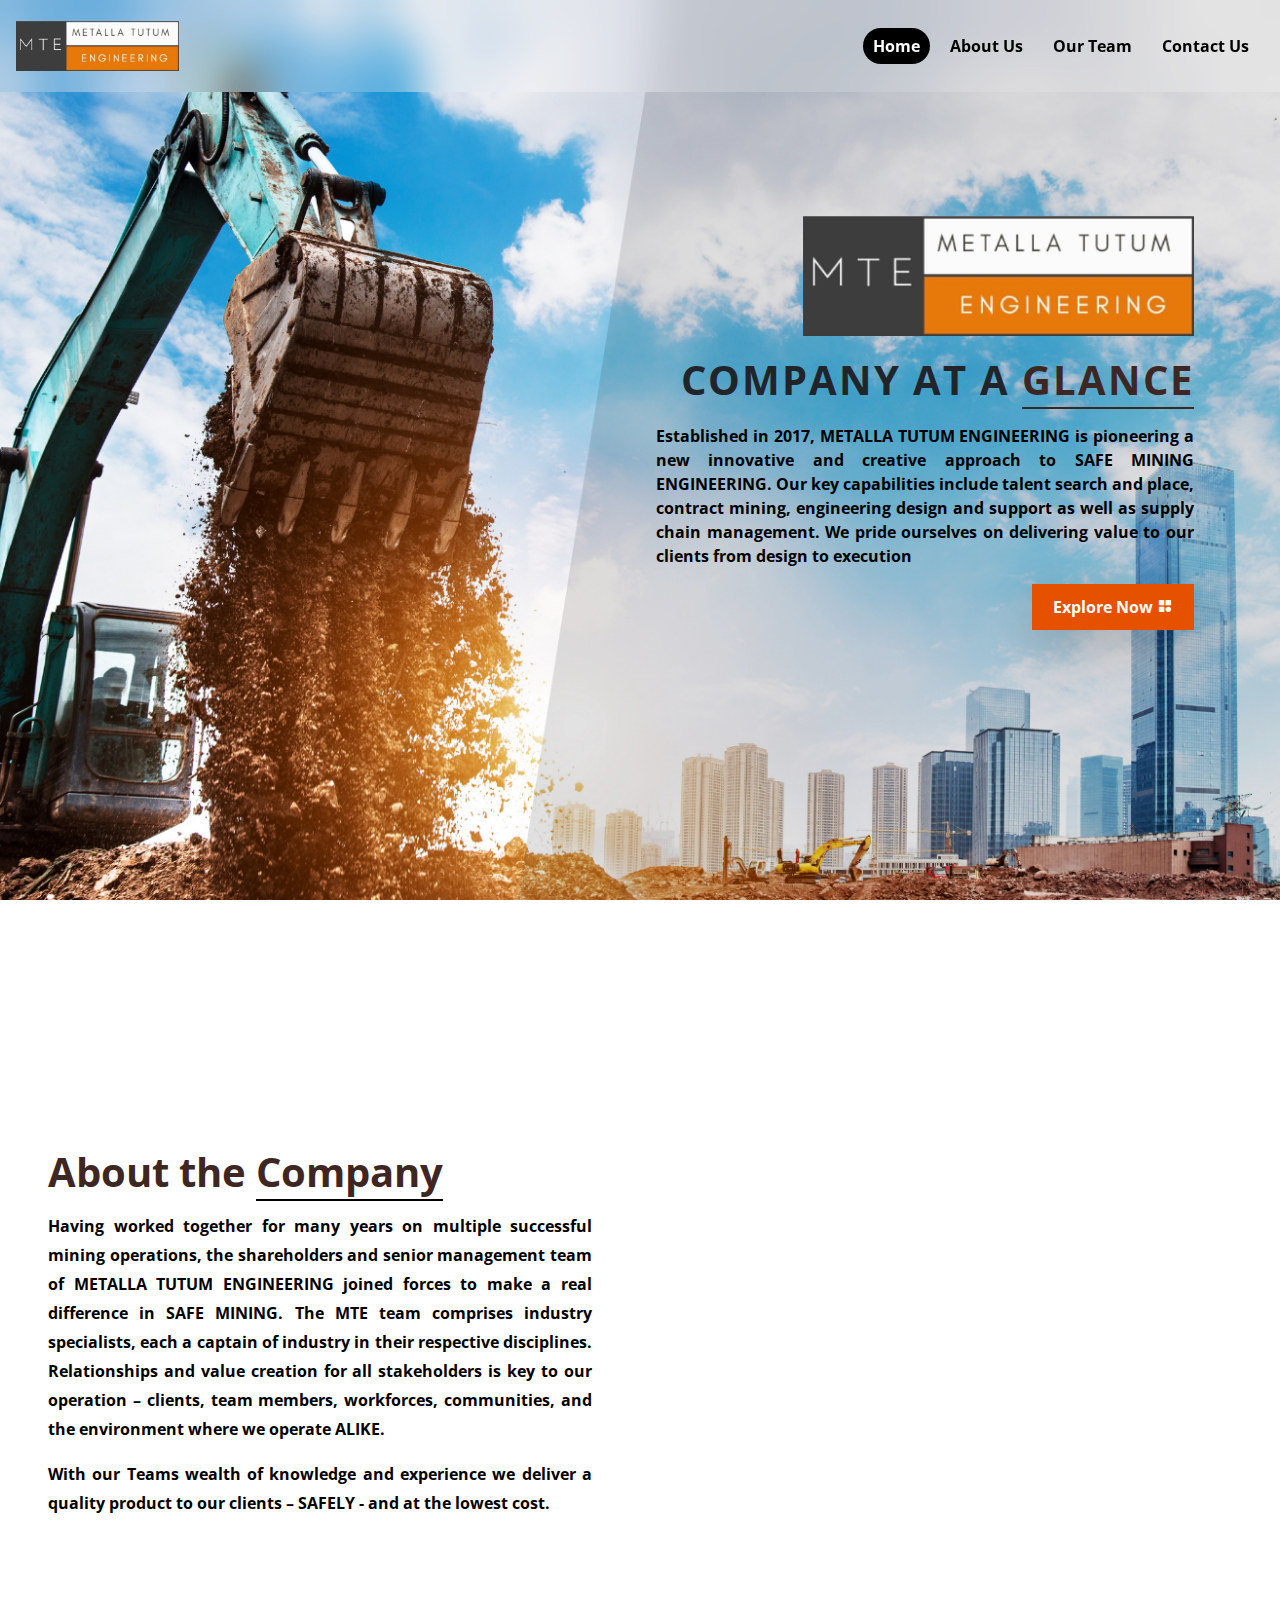
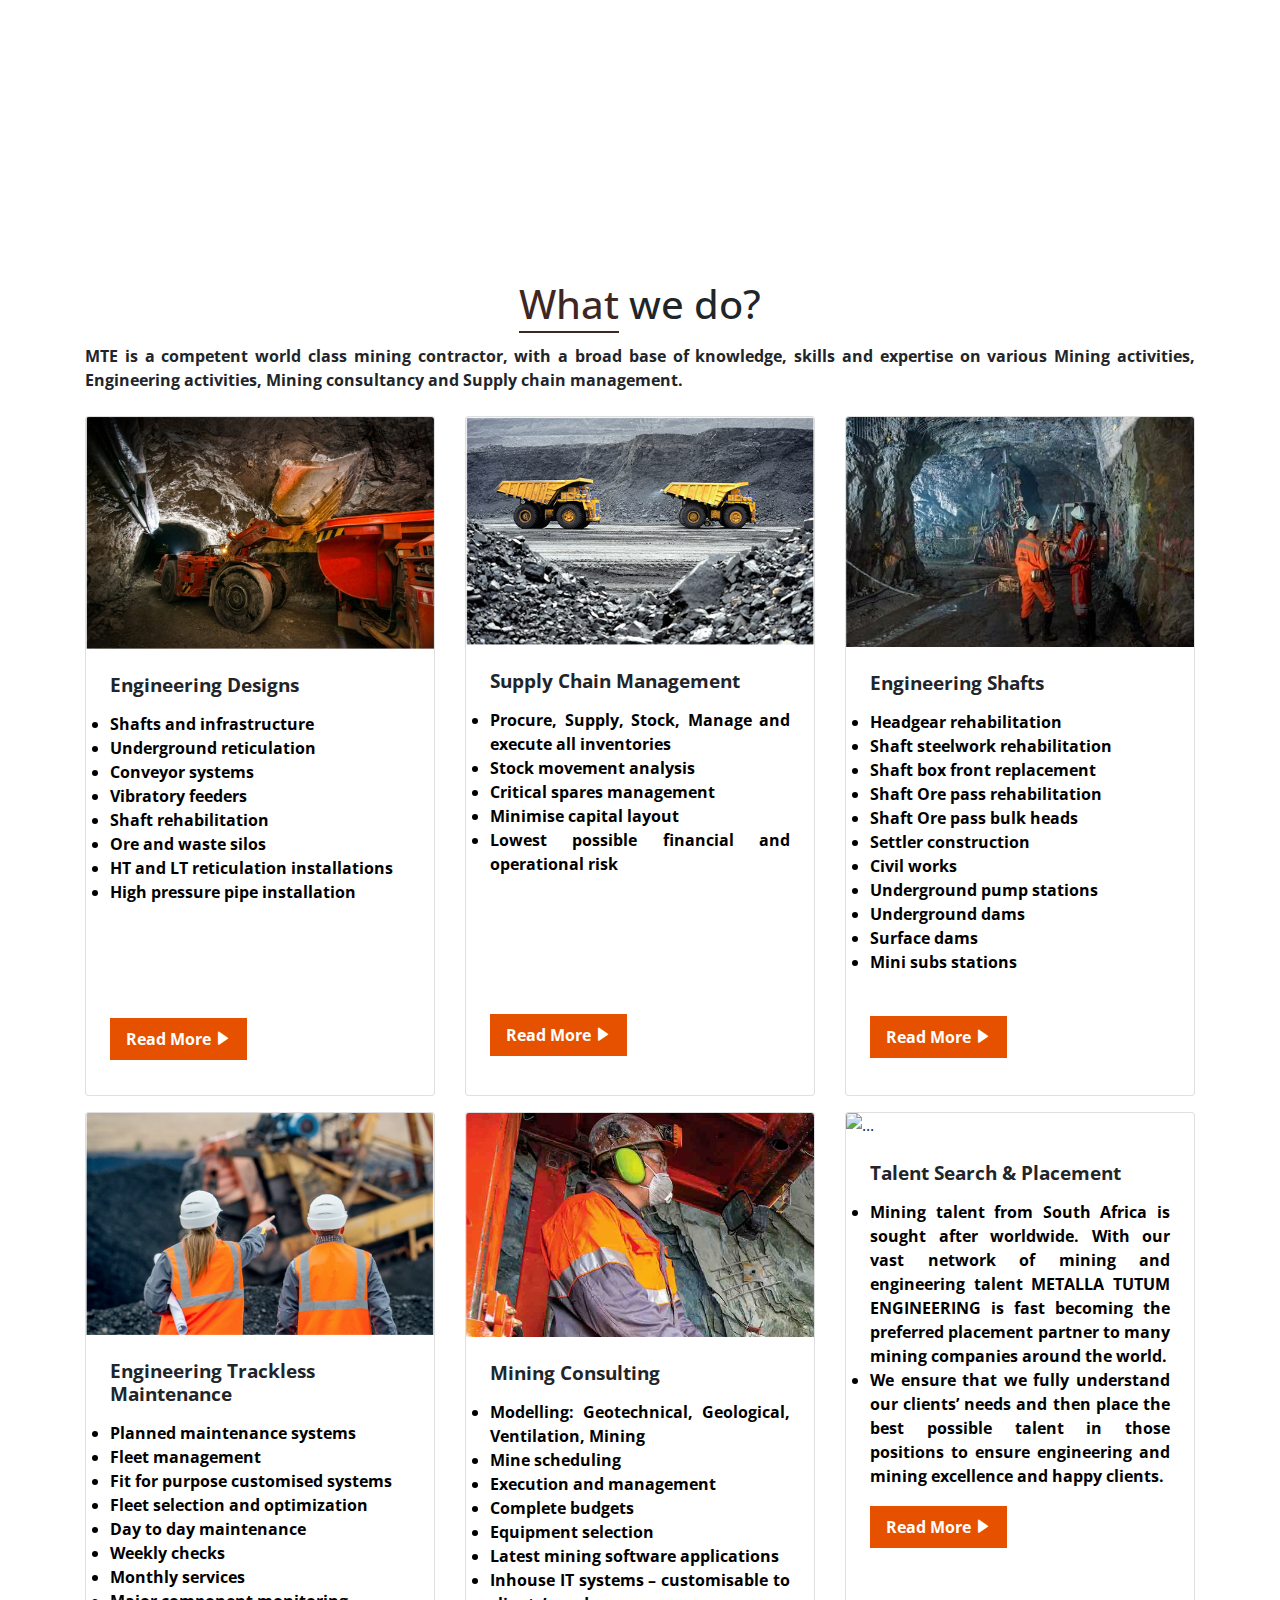
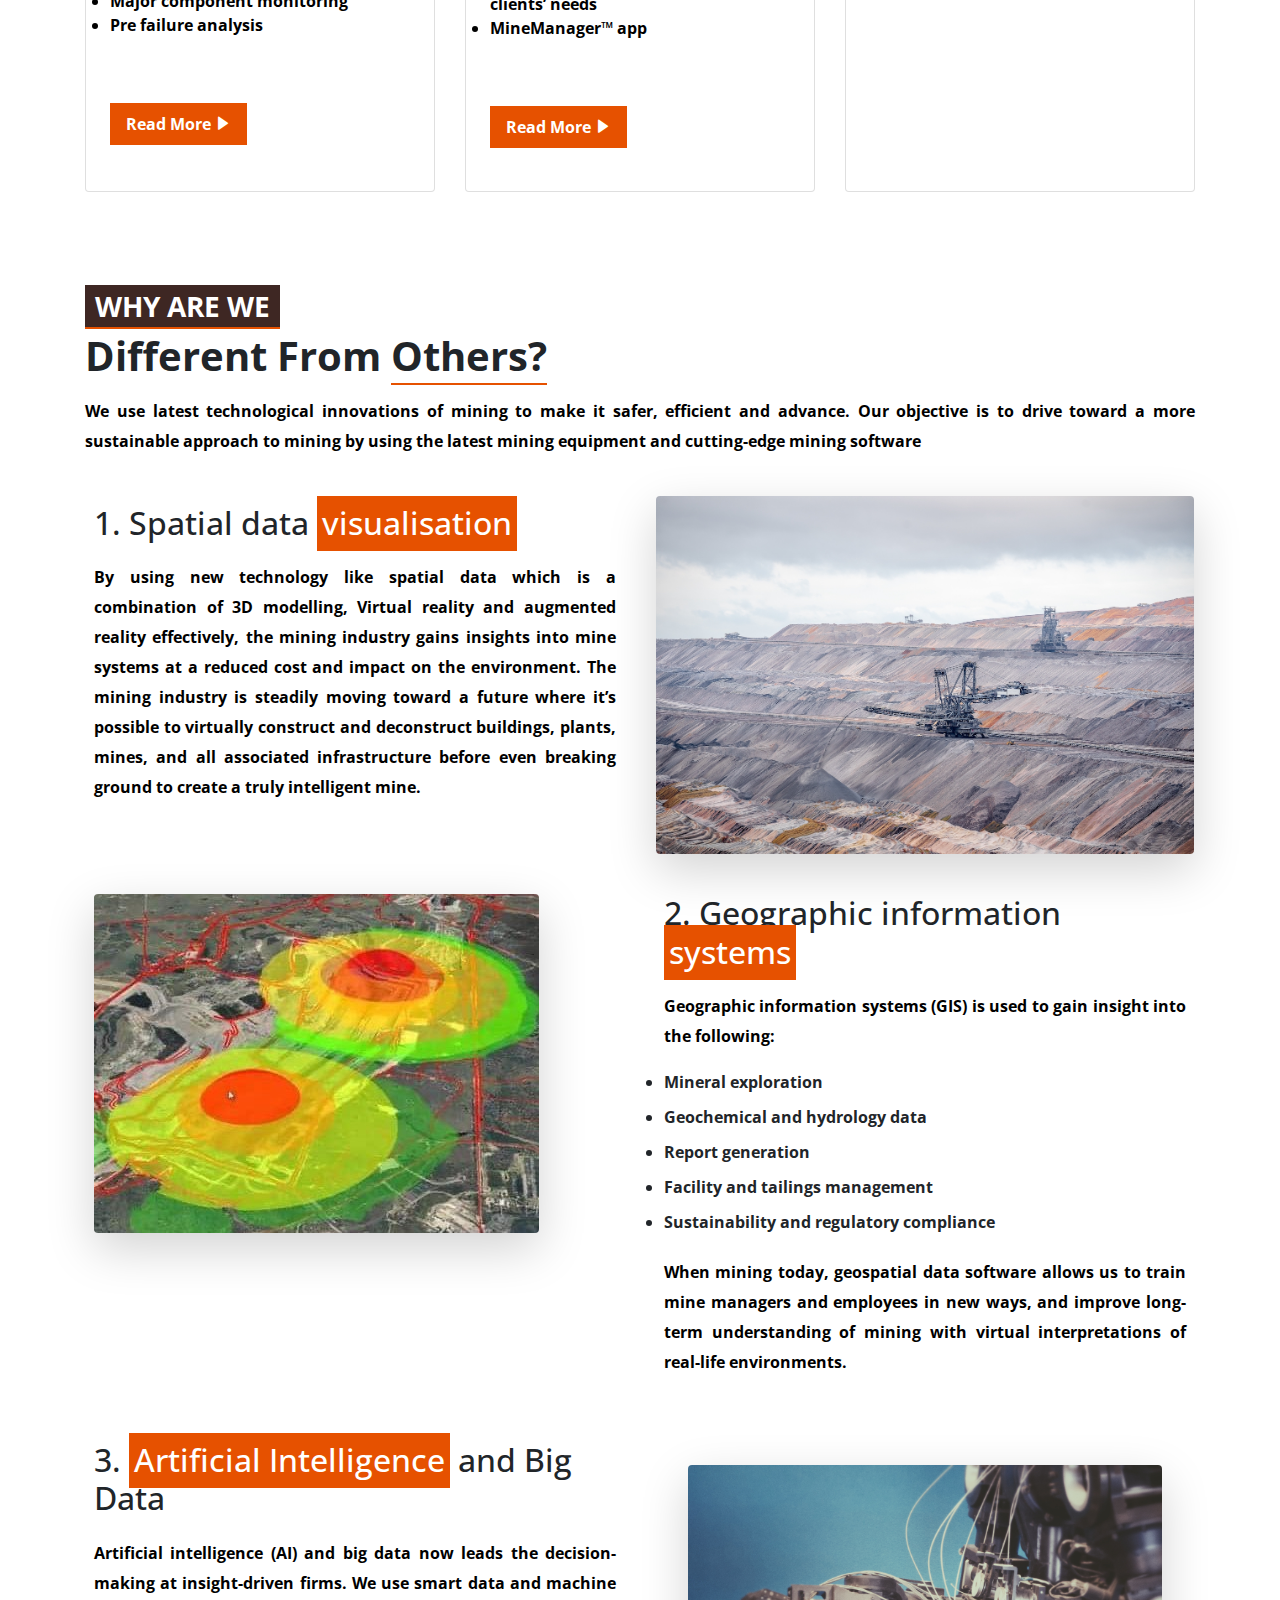
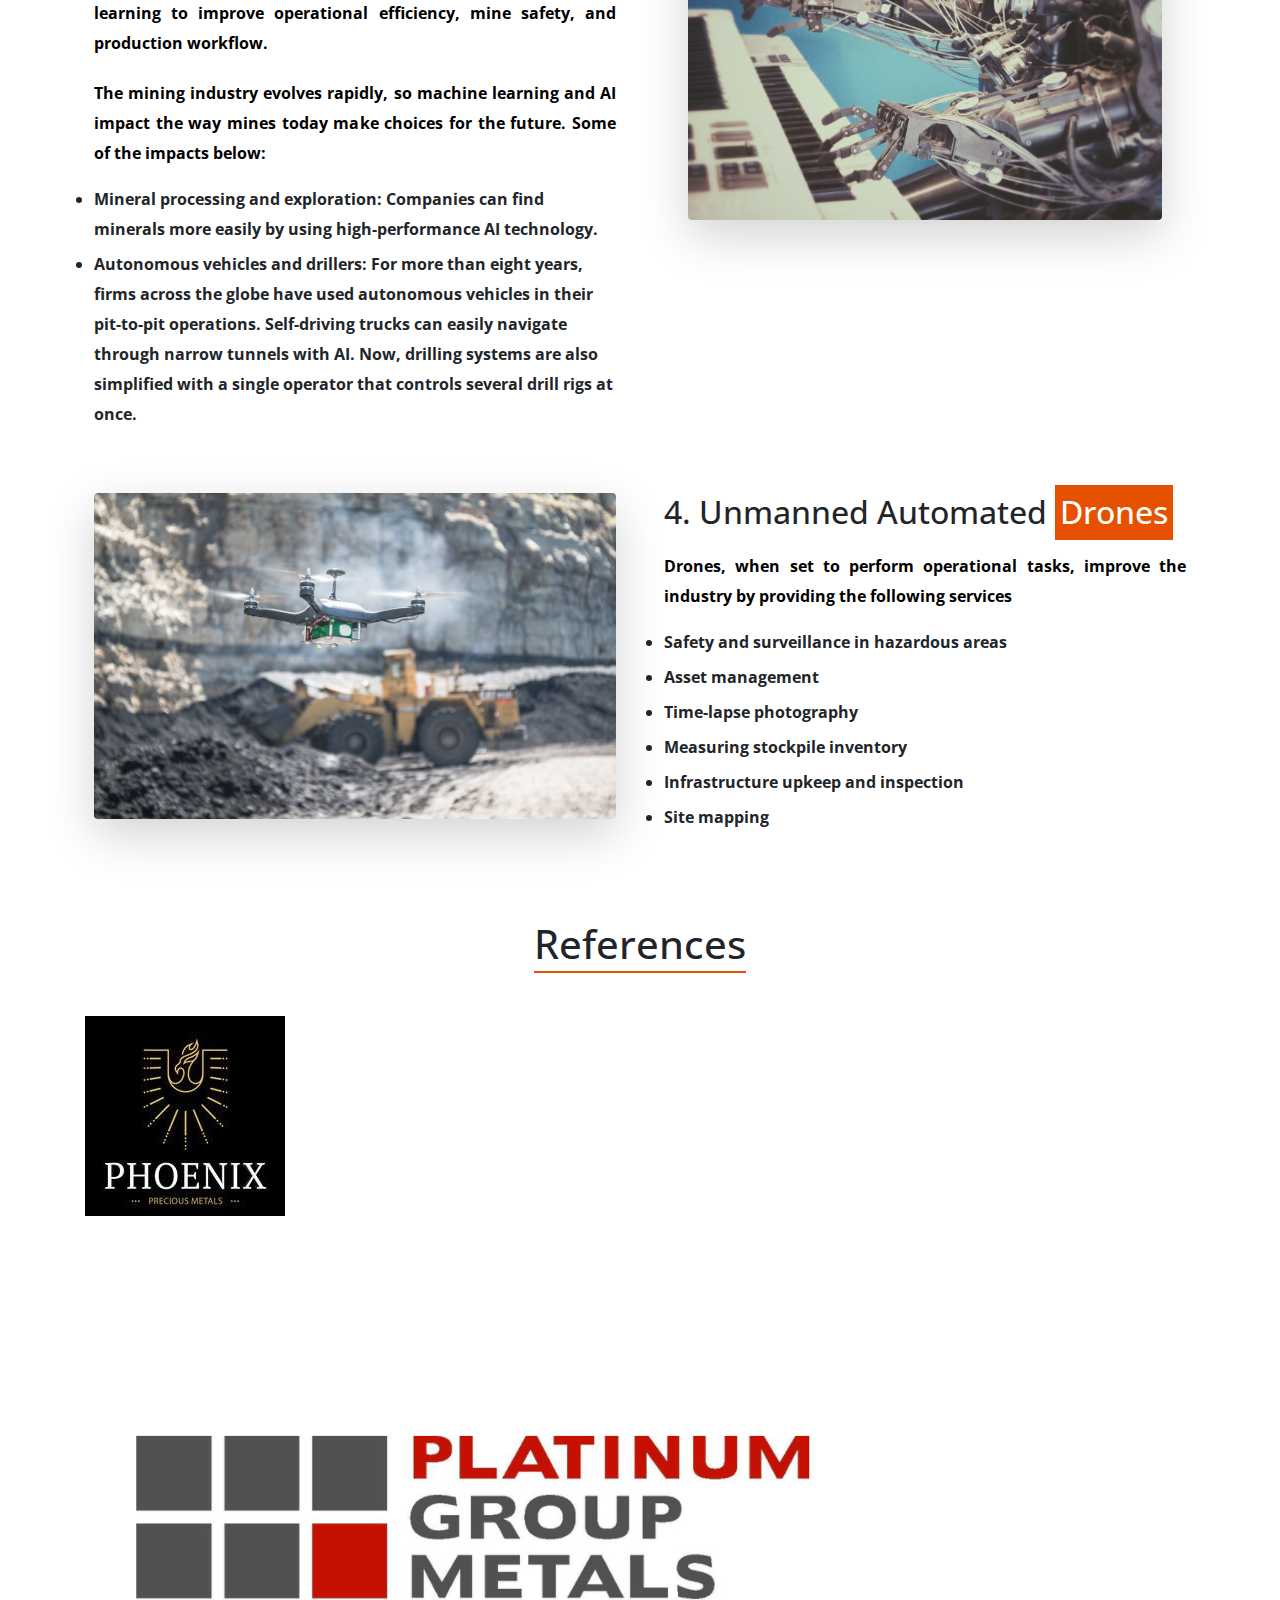
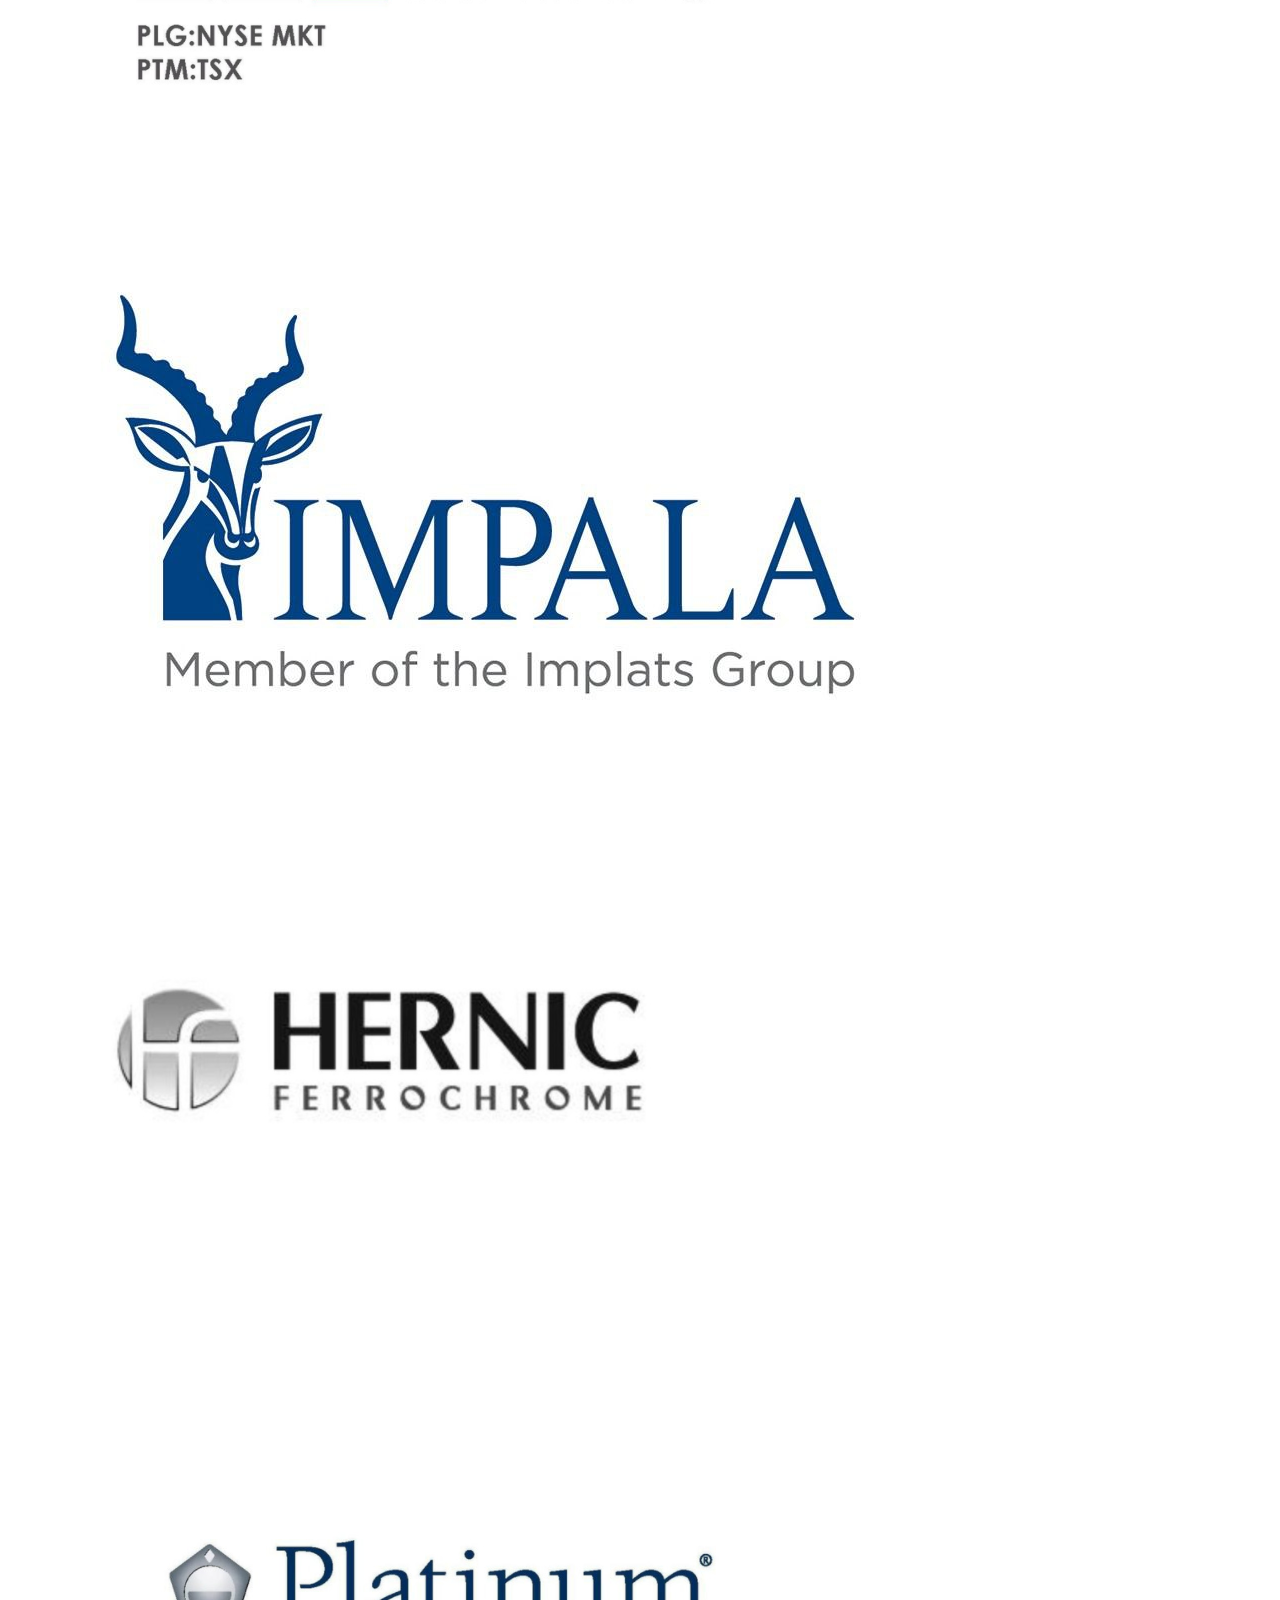
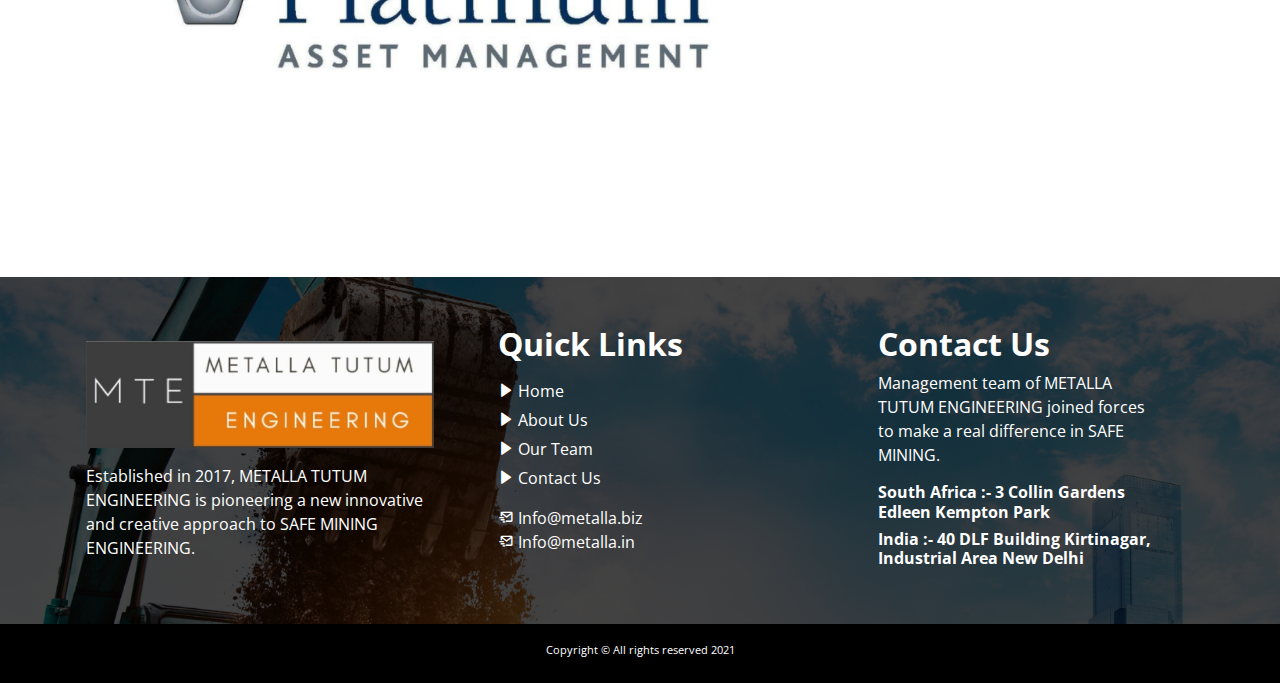
==== index.html @ c5bf33c1 "check" ====
<!DOCTYPE html>
<html lang="en">

<head>
    <meta charset="UTF-8">
    <meta http-equiv="X-UA-Compatible" content="IE=edge">
    <meta name="viewport" content="width=device-width, initial-scale=1.0">
    <title>METALLA TUTUM ENGINEERING</title>
    <link rel="preconnect" href="https://fonts.gstatic.com">
    <link href="https://fonts.googleapis.com/css2?family=Open+Sans:wght@300&display=swap" rel="stylesheet">
    <link href="assets/css/bootstrap.css" rel="stylesheet">
    <link href="assets/css/style.css" rel="stylesheet">
    <link rel="stylesheet" href="https://cdn.jsdelivr.net/npm/boxicons@latest/css/boxicons.min.css">
    <link rel="stylesheet" href="https://cdnjs.cloudflare.com/ajax/libs/slick-carousel/1.8.1/slick.min.css"
        integrity="sha512-yHknP1/AwR+yx26cB1y0cjvQUMvEa2PFzt1c9LlS4pRQ5NOTZFWbhBig+X9G9eYW/8m0/4OXNx8pxJ6z57x0dw=="
        crossorigin="anonymous" />
    <link rel="stylesheet" href="https://cdnjs.cloudflare.com/ajax/libs/slick-carousel/1.8.1/slick-theme.min.css"
        integrity="sha512-17EgCFERpgZKcm0j0fEq1YCJuyAWdz9KUtv1EjVuaOz8pDnh/0nZxmU6BBXwaaxqoi9PQXnRWqlcDB027hgv9A=="
        crossorigin="anonymous" />
</head>

<body>
    <nav class="navbar navbar-expand-lg navbar-light p-3 fixed-top">
        <a class="navbar-brand" href="#"><img src="assets/img/photo_2021-04-22 14.58.05.jpeg" class="img-fluid"></a>
        <button class="navbar-toggler" type="button" data-toggle="collapse" data-target="#navbarNav"
            aria-controls="navbarNav" aria-expanded="false" aria-label="Toggle navigation">
            <span class="navbar-toggler-icon"></span>
        </button>
        <div class="collapse navbar-collapse" id="navbarNav">
            <ul class="navbar-nav ml-auto">
                <li class="nav-item ">
                    <a class="nav-link active" href="index.html">Home</a>
                </li>
                <li class="nav-item">
                    <a class="nav-link" href="about.html">About Us</a>
                </li>
                <li class="nav-item">
                    <a class="nav-link" href="team.html">Our Team</a>
                </li>
                <li class="nav-item">
                    <a class="nav-link" href="contact.html">Contact Us</a>
                </li>
            </ul>
        </div>
    </nav>
    <div class="container-fluid" id="section1">
        <div class="container">
            <div class="row">
                <div class="col-lg-6">

                </div>
                <div class="col-lg-6 text-right p-lg-3">
                    <img src="assets/img/photo_2021-04-22 14.58.05.jpeg" class="img-fluid">
                    <h1>
                        Company at a <span>glance</span>
                    </h1>
                    <p>Established in 2017, METALLA TUTUM ENGINEERING is pioneering a new innovative and creative approach to SAFE MINING ENGINEERING. Our key capabilities include talent search and place, contract mining, engineering design and support as well as supply chain management. We pride ourselves on delivering value to our clients from design to execution</p>
                    <button class="btn shadow-lg">Explore Now <i class='bx bxs-category'></i></button>
                </div>
            </div>
        </div>
    </div>
    <div class="container-fluid" id="section2">

        <div class="row">
            <div class="col-lg-6 p-lg-5">
                <h1>About the <span>Company</span></h1>
                <p class="mt-3">Having worked together for many years on multiple successful mining operations, the
                    shareholders and senior management team of METALLA TUTUM ENGINEERING joined forces to make a
                    real difference in SAFE MINING. The MTE team comprises industry specialists, each a captain of
                    industry in their respective disciplines. Relationships and value creation for all stakeholders
                    is key to our operation – clients, team members, workforces, communities, and the environment
                    where we operate ALIKE.
                </p>
                <p>With our Teams wealth of knowledge and experience we deliver a quality product to our clients –
                    SAFELY - and at the lowest cost.
                </p>
            </div>
            <div class="col-lg-6" id="section2Part">

            </div>
        </div>

    </div>
    <div class="container-fluid" id="section3">
        <div class="container">
            <h1><span>What</span> we do?</h1>
            <p class="mt-3">MTE is a competent world class mining contractor, with a broad base of knowledge, skills and
                expertise on various Mining activities, Engineering activities, Mining consultancy and Supply chain
                management.</p>
            <div class="row mt-4">
                <div class="col-lg-4">
                    <div class="card">
                        <img src="assets/img/Picture 1.png" class="card-img-top" alt="...">
                        <div class="card-body p-lg-4">
                            <h5 class="card-title">Engineering Designs</h5>
                            <p class="card-text">
                                <div class="details">
                            <ul>
                                <li>Shafts and infrastructure</li>
                                <li>Underground reticulation</li>
                                <li>Conveyor systems </li>
                                <li>Vibratory feeders </li>
                                <li>Shaft rehabilitation </li>
                                <li>Ore and waste silos </li>
                                <li>HT and LT reticulation installations</li>
                                <li>High pressure pipe installation</li>
                            </ul>
                            </div>
                            </p>
                            <a href="#" class="btn ">Read More <i class='bx bxs-right-arrow'></i></a>
                        </div>
                    </div>
                </div>
                <div class="col-lg-4">
                    <div class="card">
                        <img src="assets/img/Picture 2.png" class="card-img-top" alt="...">
                        <div class="card-body p-lg-4">
                            <h5 class="card-title">Supply Chain Management</h5>
                            <p class="card-text">
                                <div class="details">
                            <ul>
                                <li>Procure, Supply, Stock, Manage and execute all inventories</li>
                                <li>Stock movement analysis</li>
                                <li>Critical spares management</li>
                                <li>Minimise capital layout</li>
                                <li>Lowest possible financial and operational risk</li>
                            </ul>
                            </div>
                            </p>
                            <a href="#" class="btn ">Read More <i class='bx bxs-right-arrow'></i></a>
                        </div>
                    </div>
                </div>
                <div class="col-lg-4">
                    <div class="card">
                        <img src="assets/img/hgh.png" class="card-img-top" alt="...">
                        <div class="card-body p-lg-4">
                            <h5 class="card-title">Engineering Shafts </h5>
                            <p class="card-text">
                                <div class="details">
                            <ul>
                                <li>Headgear rehabilitation</li>
                                <li> Shaft steelwork rehabilitation</li>
                                <li> Shaft box front replacement</li>
                                <li> Shaft Ore pass rehabilitation</li>
                                <li> Shaft Ore pass bulk heads</li>
                                <li> Settler construction</li>
                                <li> Civil works</li>
                                <li> Underground pump stations</li>
                                <li> Underground dams</li>
                                <li> Surface dams</li>
                                <li> Mini subs stations</li>
                            </ul>
                            </div>
                            </p>
                            <a href="#" class="btn ">Read More <i class='bx bxs-right-arrow'></i></a>
                        </div>
                    </div>
                </div>
            </div>
            <div class="row mt-3 mb-5">
                <div class="col-lg-4">
                    <div class="card">
                        <img src="assets/img/pop.png" class="card-img-top" alt="...">
                        <div class="card-body p-lg-4">
                            <h5 class="card-title">Engineering Trackless Maintenance </h5>
                            <p class="card-text">
                                <div class="details2">
                            <ul>
                                <li>Planned maintenance systems</li>
                                <li>Fleet management</li>
                                <li>Fit for purpose customised systems </li>
                                <li>Fleet selection and optimization</li>
                                <li>Day to day maintenance</li>
                                <li>Weekly checks</li>
                                <li>Monthly services</li>
                                <li>Major component monitoring</li>
                                <li>Pre failure analysis</li>
                            </ul>
                            </div>
                            </p>
                            <a href="#" class="btn ">Read More <i class='bx bxs-right-arrow'></i></a>
                        </div>
                    </div>
                </div>
                <div class="col-lg-4">
                    <div class="card">
                        <img src="assets/img/kjk.png" class="card-img-top" alt="...">
                        <div class="card-body p-lg-4">
                            <h5 class="card-title">Mining Consulting
                            </h5>
                            <p class="card-text">
                                <div class="details">
                            <ul>
                                <li>Modelling: Geotechnical, Geological, Ventilation, Mining</li>
                                <li>Mine scheduling</li>
                                <li>Execution and management</li>
                                <li>Complete budgets</li>
                                <li>Equipment selection</li>
                                <li>Latest mining software applications</li>
                                <li>Inhouse IT systems – customisable to clients’ needs</li>
                                <li>MineManager™ app </li>
                            </ul>
                            </div>
                            </p>
                            <a href="#" class="btn ">Read More <i class='bx bxs-right-arrow'></i></a>
                        </div>
                    </div>
                </div>
                <div class="col-lg-4">
                    <div class="card">
                        <img src="assets/img/close-up-construction-site-excavator.jpg" class="card-img-top" alt="...">
                        <div class="card-body p-lg-4">
                            <h5 class="card-title">Talent Search & Placement
                            </h5>
                            <p class="card-text">
                                <div class="details">
                            <ul>
                                <li> Mining talent from South Africa is sought after worldwide. With our vast network of
                                    mining and engineering talent METALLA TUTUM ENGINEERING is fast becoming the
                                    preferred placement partner to many mining companies around the world.</li>
                                <li> We ensure that we fully understand our clients’ needs and then place the best
                                    possible talent in those positions to ensure engineering and mining excellence and
                                    happy clients.</li>
                            </ul>
                            </div>
                            </p>
                            <a href="#" class="btn ">Read More <i class='bx bxs-right-arrow'></i></a>
                        </div>
                    </div>
                </div>
            </div>
        </div>
    </div>
    
    <div class="container-fluid" id="section4">

        <div class="container">
            <h3><span>WHY ARE WE</span></h3>
            <h1>Different From <span>Others?</span></h1>
            <p class="mt-3"> We use latest technological innovations of mining to make it safer, efficient and advance.
                Our objective is to drive toward a more sustainable approach to mining by using the latest mining
                equipment and cutting-edge mining software</p>
            <div class="row mt-4">
                <div class="col-lg-6 p-lg-4">
                    <h2>1. Spatial data <span>visualisation</span></h2>
                    <p> By using new technology like spatial data which is a combination of 3D modelling, Virtual
                        reality and augmented reality effectively, the mining industry gains insights into mine systems
                        at a reduced cost and impact on the environment. The mining industry is steadily moving toward a
                        future where it’s possible to virtually construct and deconstruct buildings, plants, mines, and
                        all associated infrastructure before even breaking ground to create a truly intelligent mine.
                    </p>
                </div>
                <div class="col-lg-6 p-lg-3 text-center">
                   
                    <img src="assets/img/wide-angle-shot-excavation-machines-lookout-jackerath-garzweiler-skywalk-germany.jpg" class="img-fluid rounded shadow-lg">
                 
                </div>
            </div>
            <div class="row">
                <div class="col-lg-6 p-lg-4 ">
                    <img src="assets/img/photo_2021-04-25 17.36.51.jpeg" class="img-fluid rounded shadow-lg">
                    </div> 
                    <div class="col-lg-6 p-lg-4  ">
                           <h2>2. Geographic information <span>systems</span></h2>
                    <p> Geographic information systems (GIS) is used to gain insight into the following:</p>
                    <ul>
                        <li>Mineral exploration</li>
                        <li>Geochemical and hydrology data</li>
                        <li>Report generation</li>
                        <li>Facility and tailings management</li>
                        <li>Sustainability and regulatory compliance</li>
                    </ul>
                    <p> When mining today, geospatial data software allows us to train mine managers and employees in
                        new ways, and improve long-term understanding of mining with virtual interpretations of
                        real-life environments.</p>
                        </div>
                </div>
            <div class="row">
                <div class="col-lg-6 p-lg-4">
                    <h2>3. <span>Artificial Intelligence</span> and Big Data</h2>
                    <p> Artificial intelligence (AI) and big data now leads the decision-making at insight-driven firms.
                        We use smart data and machine learning to improve operational efficiency, mine safety, and
                        production workflow. </p>
                    <p> The mining industry evolves rapidly, so machine learning and AI impact the way mines today make
                        choices for the future. Some of the impacts below:</p>
                    <ul>
                        <li>Mineral processing and exploration: Companies can find minerals more easily by using
                            high-performance AI technology.</li>
                        <li>Autonomous vehicles and drillers: For more than eight years, firms across the globe have
                            used autonomous vehicles in their pit-to-pit operations. Self-driving trucks can easily
                            navigate through narrow tunnels with AI. Now, drilling systems are also simplified with a
                            single operator that controls several drill rigs at once.</li>
                    </ul>
                </div>
                <div class="col-lg-6 p-lg-5">
                    <img src="assets/img/possessed-photography-U3sOwViXhkY-unsplash.jpg"class="img-fluid rounded  shadow-lg">
                    
                </div>
            </div>
            <div class="row">
                <div class="col-lg-6 p-lg-4">
                    <img src="assets/img/photo_2021-04-25 17.20.17.jpeg"class="img-fluid rounded  shadow-lg">
                    </div>
                    <div class="col-lg-6 p-lg-4">
                        <h2>4. Unmanned Automated <span>Drones</span></h2>
                        <p> Drones, when set to perform operational tasks, improve the industry by providing the following
                            services</p>
                        <ul>
                            <li>Safety and surveillance in hazardous areas</li>
                            <li>Asset management</li>
                            <li>Time-lapse photography</li>
                            <li>Measuring stockpile inventory</li>
                            <li>Infrastructure upkeep and inspection</li>
                            <li>Site mapping</li>
                        </ul>
                        </div>
                </div>
        </div>
    </div>
    </div>
    <div class="container-fluid mb-5 mt-5" id="section5">
        <div class="container">
            <h1><span>References</span></h1>
            <div class="row responsive mt-5">
                <div class="col-lg-12">
                    <img src="assets/img/photo_2021-04-23 00.07.16.jpeg" class="img-fluid">
                </div>
                <div class="col-lg-12">
                    <img src="assets/img/plat.png" class="img-fluid">
                </div>
                <div class="col-lg-12">
                    <img src="assets/img/photo_2021-04-23 00.07.32.jpeg" class="img-fluid">
                </div>
                <div class="col-lg-12">
                    <img src="assets/img/hernic.png" class="img-fluid">
                </div>
                <div class="col-lg-12">
                    <img src="assets/img/Screenshot 2021-04-23 at 2.47.21 PM.png" class="img-fluid">
                </div>


            </div>
        </div>
    </div>
    <!-- //Footer -->
    <div class="container-fluid" id="section6">
        <div class="container">
            <div class="row">
                <div class="col-lg-4 p-lg-3">
                    <img src="assets/img/photo_2021-04-22 14.58.05.jpeg" class="img-fluid mt-5">
                    <p class="mt-3">Established in 2017, METALLA TUTUM ENGINEERING is pioneering a new innovative and
                        creative approach to SAFE MINING ENGINEERING.</p>
                </div>
                <div class="col-lg-4  p-lg-5">
                    <h4>Quick Links</h4>
                    <ul class="mt-3">
                        <li><a href="index.html"><i class='bx bxs-right-arrow'></i> Home</a></li>
                        <li><a href="about.html"><i class='bx bxs-right-arrow'></i> About Us</a></li>
                        <li><a href="team.html"><i class='bx bxs-right-arrow'></i> Our Team</a></li>
                        <li><a href="contact.html"><i class='bx bxs-right-arrow'></i> Contact Us</a></li>
                    </ul>
                    <a href="mailto:info@metalla.biz"><i class='bx bx-mail-send'></i> Info@metalla.biz</a><br />
                    <a href="mailto:Info@metalla.in"><i class='bx bx-mail-send'></i> Info@metalla.in</a>
                </div>
                <div class="col-lg-4  p-lg-5">
                    <h4>Contact Us</h4>
                    <p>Management team of METALLA TUTUM ENGINEERING joined forces to make a real difference in SAFE
                        MINING. </p>
                    <h6>South Africa :- 3 Collin Gardens Edleen Kempton Park</h6>
                    <h6>India :- 40 DLF Building
                        Kirtinagar, Industrial Area
                        New Delhi
                    </h6>
                </div>
            </div>
        </div>
    </div>
    <div class="container-fluid mb-0" id="section7">
        <div class="container p-2 text-center text-white">
            <p>Copyright &copy; All rights reserved 2021</p>
        </div>
    </div>
    <script src="https://code.jquery.com/jquery-3.5.1.slim.min.js" integrity="sha384-DfXdz2htPH0lsSSs5nCTpuj/zy4C+OGpamoFVy38MVBnE+IbbVYUew+OrCXaRkfj" crossorigin="anonymous"></script>
    <script src="https://cdn.jsdelivr.net/npm/popper.js@1.16.1/dist/umd/popper.min.js" integrity="sha384-9/reFTGAW83EW2RDu2S0VKaIzap3H66lZH81PoYlFhbGU+6BZp6G7niu735Sk7lN" crossorigin="anonymous"></script>
    <script src="https://cdn.jsdelivr.net/npm/bootstrap@4.6.0/dist/js/bootstrap.min.js" integrity="sha384-+YQ4JLhjyBLPDQt//I+STsc9iw4uQqACwlvpslubQzn4u2UU2UFM80nGisd026JF" crossorigin="anonymous"></script>
    <script src="assets/js/jquery.js"></script>
    <script src="https://cdnjs.cloudflare.com/ajax/libs/slick-carousel/1.8.1/slick.min.js"
        integrity="sha512-XtmMtDEcNz2j7ekrtHvOVR4iwwaD6o/FUJe6+Zq+HgcCsk3kj4uSQQR8weQ2QVj1o0Pk6PwYLohm206ZzNfubg=="
        crossorigin="anonymous"></script>
    <script>
        $('.responsive').slick({
            dots: true,
            infinite: true,
            speed: 300,
            slidesToShow: 4,
            slidesToScroll: 4,
            responsive: [
                {
                    breakpoint: 1024,
                    settings: {
                        slidesToShow: 3,
                        slidesToScroll: 3,
                        infinite: true,
                        dots: true,
                        arrows: false
                    }
                },
                {
                    breakpoint: 600,
                    settings: {
                        slidesToShow: 2,
                        slidesToScroll: 2,
                        arrows: false
                    }
                },
                {
                    breakpoint: 480,
                    settings: {
                        slidesToShow: 1,
                        slidesToScroll: 1,
                        arrows: false
                    }
                }
                // You can unslick at a given breakpoint now by adding:
                // settings: "unslick"
                // instead of a settings object
            ]
        });
    </script>
</body>

</html>
---- assets/css/style.css ----
*
{
    margin:0;
    padding: 0;
    box-sizing: border-box;
    font-family: 'Open Sans', sans-serif;
}
html
{
    scroll-behavior: smooth;
}
.navbar
{
    z-index: 999;
    backdrop-filter: blur(20px);
    background-color: rgba(255, 255, 255, 0.2);
}
#navbarNav ul li a
{
    color: #000;
    font-weight: bolder;
    margin:5px;
    padding:6px 10px;
    transition: 0.44s;
}
#navbarNav .active
{
    background:#000;
    color: #fff;
    border-radius: 20px;
}
.navbar .navbar-brand img
{
    height: 50px;
}
#navbarNav ul li a:hover
{
    background:#000;
    color: #fff;
    border-radius: 20px;
}
#section1
{
    height:100vh;
    width:100%;
    background:url('../img/new.png');
    background-size: cover;
    background-position: center;
    background-attachment: fixed;
   
}

#section1 .container
{
    padding-top: 200px;
    
}
#section1 img
{
    height:120px;
}
#section1 h1
{
    font-weight: bold;
    margin-top:20px;
    text-transform: uppercase;
    letter-spacing: 2px;
}
#section1 span
{
    color:#3e2723;
    border-bottom: 2px solid #3e2723;
}
#section1 p
{
    color: #000;
    font-weight: bold;
    margin-top: 20px;
    text-align: justify;
}
#section1 .btn
{
    background:#e65100;
    color: #fff;
    border-radius: 0;
    padding:10px 20px;
    font-weight: bold;
 
}
#section2
{
    height:100vh;
    width:100%;
    background-image: url('../img/section2.png');
    background-size: cover;
    background-attachment: fixed;
}
#section2 
{
    padding-top:200px;
}
#section2 h1
{
    font-weight: bolder;
    color: #3e2723;
}
#section2 p
{
    line-height:29px;
    color: #000;
    font-weight: bolder;
    text-align: justify;
}
#section2 span
{
    border-bottom: 2px solid #000;
}
#section3 .container
{
    padding-top: 80px;
}

#section3 h1
{
    text-align:center;
}
#section3 p
{
    text-align:justify;
    font-weight: bold;
}
#section3 span
{
    color: #3e2723;
    border-bottom: 2px solid #3e2723;
}
#section3 h2
{
    font-size: 1.2rem;
    text-align: center;
    font-weight: bold;
}
#section3 h5
{
    font-weight: bold;
    font-size:1.2rem;
}
#section3 .btn
{
    background:#e65100;
    color: #fff;
    border-radius: 0;
    padding:8px 15px;
    font-weight: bold;
}
#section3 .card
{
    height:680px;
}
#section3 .card .details
{
    border: 0px solid #000;
    height:290px;
}
#section3 .card .details2
{
    border: 0px solid #000;
    height:266px;
}
#section3 .card ul li
{
    color: #000;
    font-weight:bold;
    text-align: justify;
}

#section4 .container
{
    padding-top: 50px;
}
#section4  span
{
    border-bottom: 2px solid #e65100;
}
#section4 .row span
{
    background:#e65100;
    padding:5px;
    color: #fff;
}
#section4 h1
{
    font-weight: bold;
}
#section4 h3 span
{
    padding:2px 10px;
    background:#3e2723;
    color: #fff;
    font-weight: bold;
}
#section4 i
{
    color: #e65100;
    font-size:3rem;
}
#section4 p
{
    color: #000;
    font-weight: bold;
    margin-top: 20px;
    line-height:30px;
    text-align: justify;
}
#section4 .back
{
    background:#3e2723;
    color: #fff;
}
#section4 ul li
{
    font-weight: bolder;
    margin:5px auto;
    line-height: 30px;
}
#section5 h1
{
    text-align: center;
}
#section5 span
{
    border-bottom: 2px solid #e65100;
}
#section6
{
    background:url('../img/footer.png');
    background-size: cover;
    background-position: center;
}
#section6 p
{
    color: #fff;
}
#section6 a
{
    color: #fff !important;
    text-decoration: none;
}
#section6 h4
{
    color: #fff;
    font-weight: bold;
    font-size: 2rem;
}
#section6 h6
{
    color: #fff;
    font-weight: bold;
}
#section6 ul li
{
    color: #fff;
    margin:5px auto;
    list-style-type: none;
}
#section7
{
    background-color: #000;
}
#section7 p
{
    font-size:0.7rem;
    margin-top: 10px;
}
@media screen and (max-width: 768px) {
    #section1
    {
        text-align: center;
    }
    #section2
    {
        text-align: center;
    }
    #section3 .card 
    {
        height:740px;
        margin:5px auto;
    }
    #section3 .card .details
    {
        height:270px;
        border: 0px solid #000;
    }
    #section4 .row .col-lg-6 
    {
        margin:10px auto;
    }
    #section4 img
    {
        display: none;
    }
    #section4 h2
    {
        font-size:1.3rem;
        font-weight: bold;
    }
  }
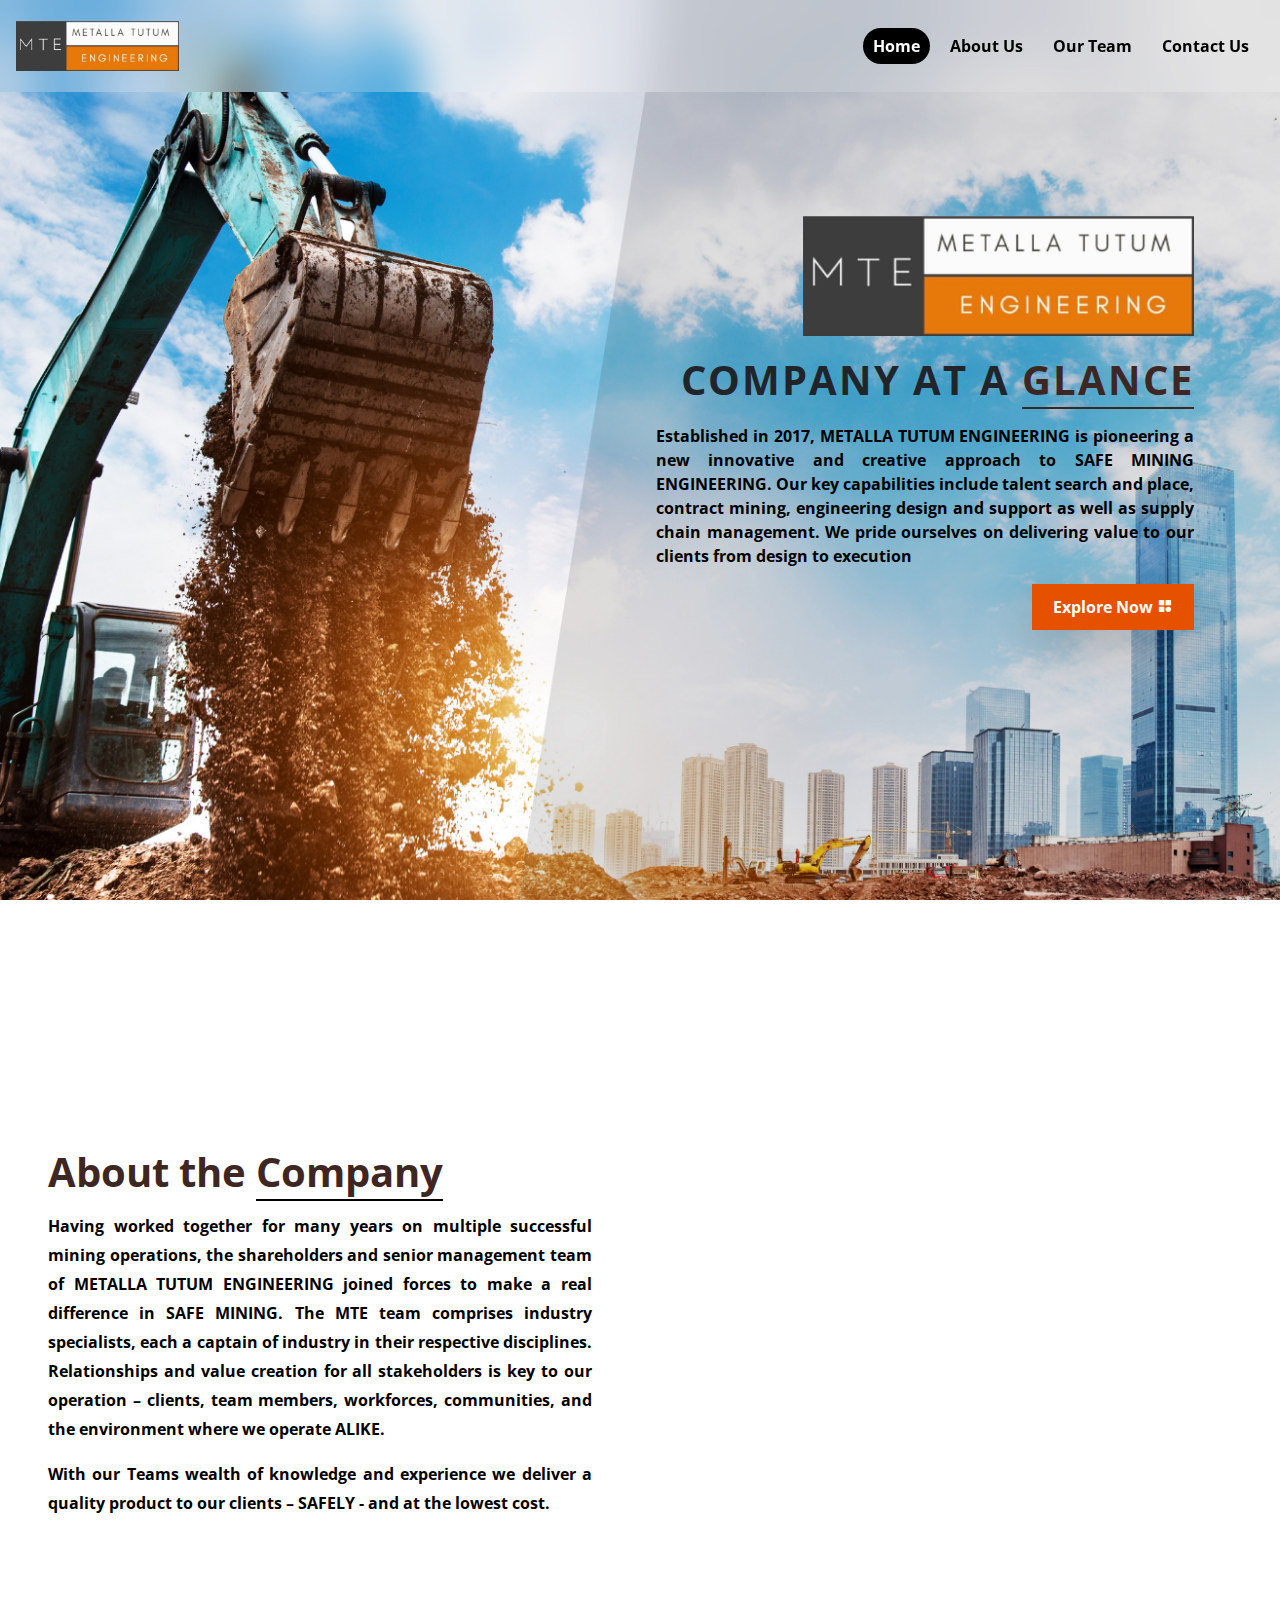
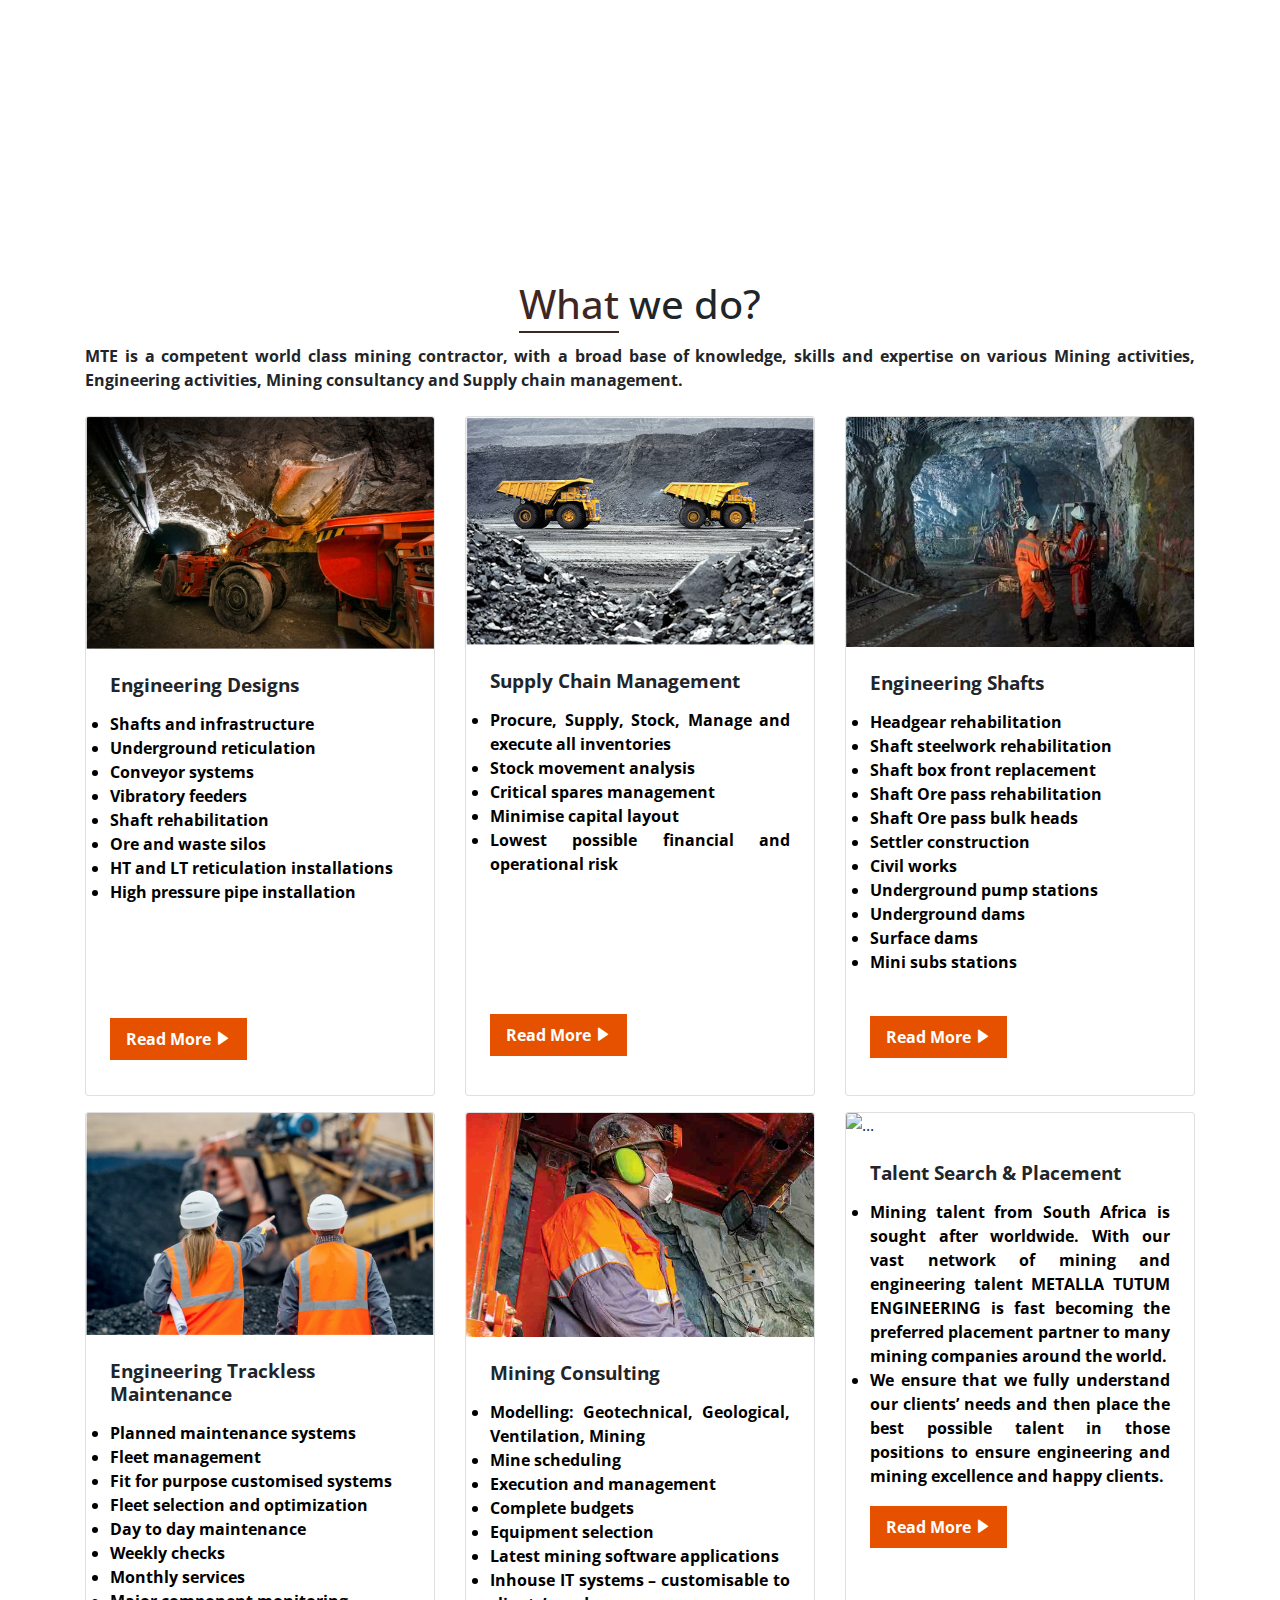
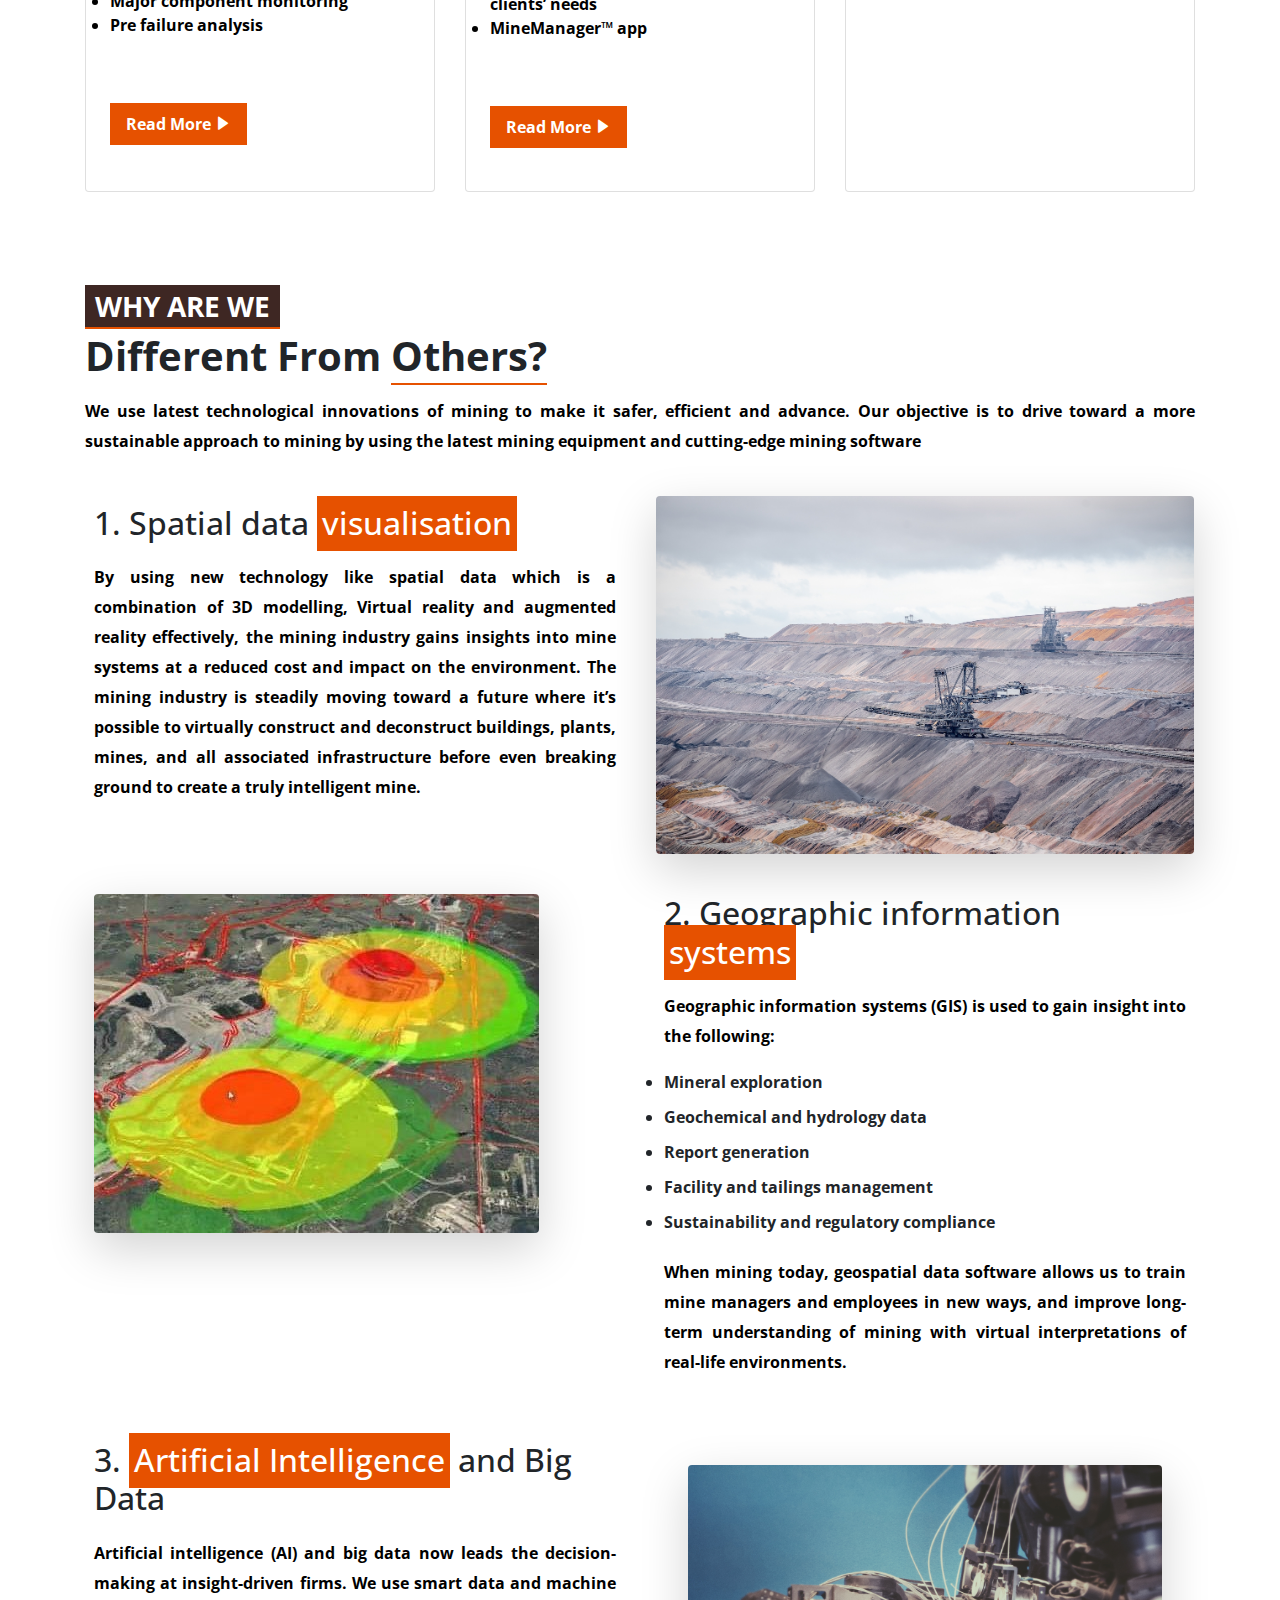
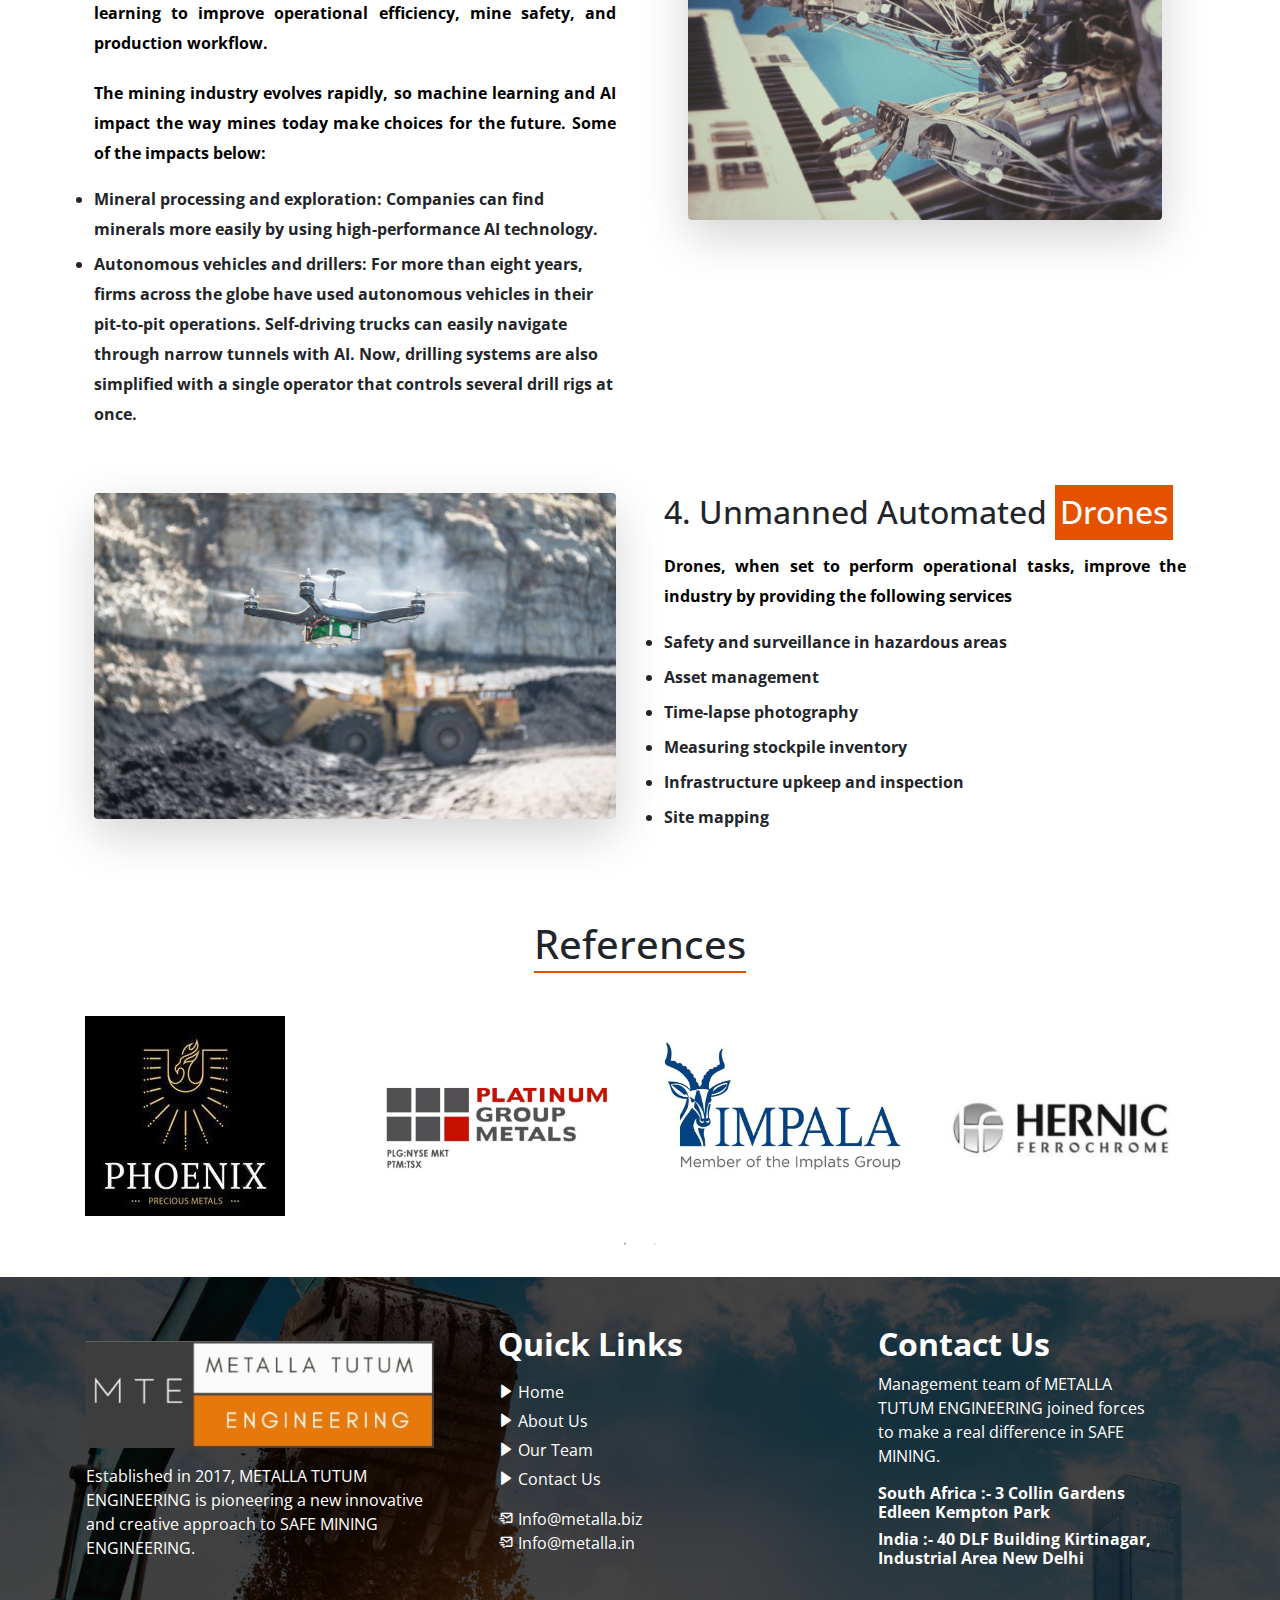
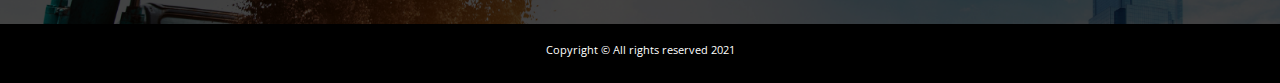
==== commit af801ec0: "ckeck new" ====
--- a/index.html
+++ b/index.html
@@ -11,12 +11,8 @@
     <link href="assets/css/bootstrap.css" rel="stylesheet">
     <link href="assets/css/style.css" rel="stylesheet">
     <link rel="stylesheet" href="https://cdn.jsdelivr.net/npm/boxicons@latest/css/boxicons.min.css">
-    <link rel="stylesheet" href="https://cdnjs.cloudflare.com/ajax/libs/slick-carousel/1.8.1/slick.min.css"
-        integrity="sha512-yHknP1/AwR+yx26cB1y0cjvQUMvEa2PFzt1c9LlS4pRQ5NOTZFWbhBig+X9G9eYW/8m0/4OXNx8pxJ6z57x0dw=="
-        crossorigin="anonymous" />
-    <link rel="stylesheet" href="https://cdnjs.cloudflare.com/ajax/libs/slick-carousel/1.8.1/slick-theme.min.css"
-        integrity="sha512-17EgCFERpgZKcm0j0fEq1YCJuyAWdz9KUtv1EjVuaOz8pDnh/0nZxmU6BBXwaaxqoi9PQXnRWqlcDB027hgv9A=="
-        crossorigin="anonymous" />
+    <link href="assets/css/slick.css" rel="stylesheet">
+    <link href="assets/css/crousel.css" rel="stylesheet">
 </head>
 
 <body>
@@ -386,9 +382,7 @@
     <script src="https://cdn.jsdelivr.net/npm/popper.js@1.16.1/dist/umd/popper.min.js" integrity="sha384-9/reFTGAW83EW2RDu2S0VKaIzap3H66lZH81PoYlFhbGU+6BZp6G7niu735Sk7lN" crossorigin="anonymous"></script>
     <script src="https://cdn.jsdelivr.net/npm/bootstrap@4.6.0/dist/js/bootstrap.min.js" integrity="sha384-+YQ4JLhjyBLPDQt//I+STsc9iw4uQqACwlvpslubQzn4u2UU2UFM80nGisd026JF" crossorigin="anonymous"></script>
     <script src="assets/js/jquery.js"></script>
-    <script src="https://cdnjs.cloudflare.com/ajax/libs/slick-carousel/1.8.1/slick.min.js"
-        integrity="sha512-XtmMtDEcNz2j7ekrtHvOVR4iwwaD6o/FUJe6+Zq+HgcCsk3kj4uSQQR8weQ2QVj1o0Pk6PwYLohm206ZzNfubg=="
-        crossorigin="anonymous"></script>
+    <script src="assets/js/slick.js"> </script>
     <script>
         $('.responsive').slick({
             dots: true,
--- a/assets/css/crousel.css
+++ b/assets/css/crousel.css
@@ -0,0 +1,2 @@
+@charset 'UTF-8';.slick-loading .slick-list{background:#fff url(ajax-loader.gif) center center no-repeat}@font-face{font-family:slick;font-weight:400;font-style:normal;src:url(fonts/slick.eot);src:url(fonts/slick.eot?#iefix) format('embedded-opentype'),url(fonts/slick.woff) format('woff'),url(fonts/slick.ttf) format('truetype'),url(fonts/slick.svg#slick) format('svg')}.slick-next,.slick-prev{font-size:0;line-height:0;position:absolute;top:50%;display:block;width:20px;height:20px;padding:0;-webkit-transform:translate(0,-50%);-ms-transform:translate(0,-50%);transform:translate(0,-50%);cursor:pointer;color:transparent;border:none;outline:0;background:0 0}.slick-next:focus,.slick-next:hover,.slick-prev:focus,.slick-prev:hover{color:transparent;outline:0;background:0 0}.slick-next:focus:before,.slick-next:hover:before,.slick-prev:focus:before,.slick-prev:hover:before{opacity:1}.slick-next.slick-disabled:before,.slick-prev.slick-disabled:before{opacity:.25}.slick-next:before,.slick-prev:before{font-family:slick;font-size:20px;line-height:1;opacity:.75;color:#fff;-webkit-font-smoothing:antialiased;-moz-osx-font-smoothing:grayscale}.slick-prev{left:-25px}[dir=rtl] .slick-prev{right:-25px;left:auto}.slick-prev:before{content:'←'}[dir=rtl] .slick-prev:before{content:'→'}.slick-next{right:-25px}[dir=rtl] .slick-next{right:auto;left:-25px}.slick-next:before{content:'→'}[dir=rtl] .slick-next:before{content:'←'}.slick-dotted.slick-slider{margin-bottom:30px}.slick-dots{position:absolute;bottom:-25px;display:block;width:100%;padding:0;margin:0;list-style:none;text-align:center}.slick-dots li{position:relative;display:inline-block;width:20px;height:20px;margin:0 5px;padding:0;cursor:pointer}.slick-dots li button{font-size:0;line-height:0;display:block;width:20px;height:20px;padding:5px;cursor:pointer;color:transparent;border:0;outline:0;background:0 0}.slick-dots li button:focus,.slick-dots li button:hover{outline:0}.slick-dots li button:focus:before,.slick-dots li button:hover:before{opacity:1}.slick-dots li button:before{font-family:slick;font-size:6px;line-height:20px;position:absolute;top:0;left:0;width:20px;height:20px;content:'•';text-align:center;opacity:.25;color:#000;-webkit-font-smoothing:antialiased;-moz-osx-font-smoothing:grayscale}.slick-dots li.slick-active button:before{opacity:.75;color:#000}
+/*# sourceMappingURL=slick-theme.min.css.map */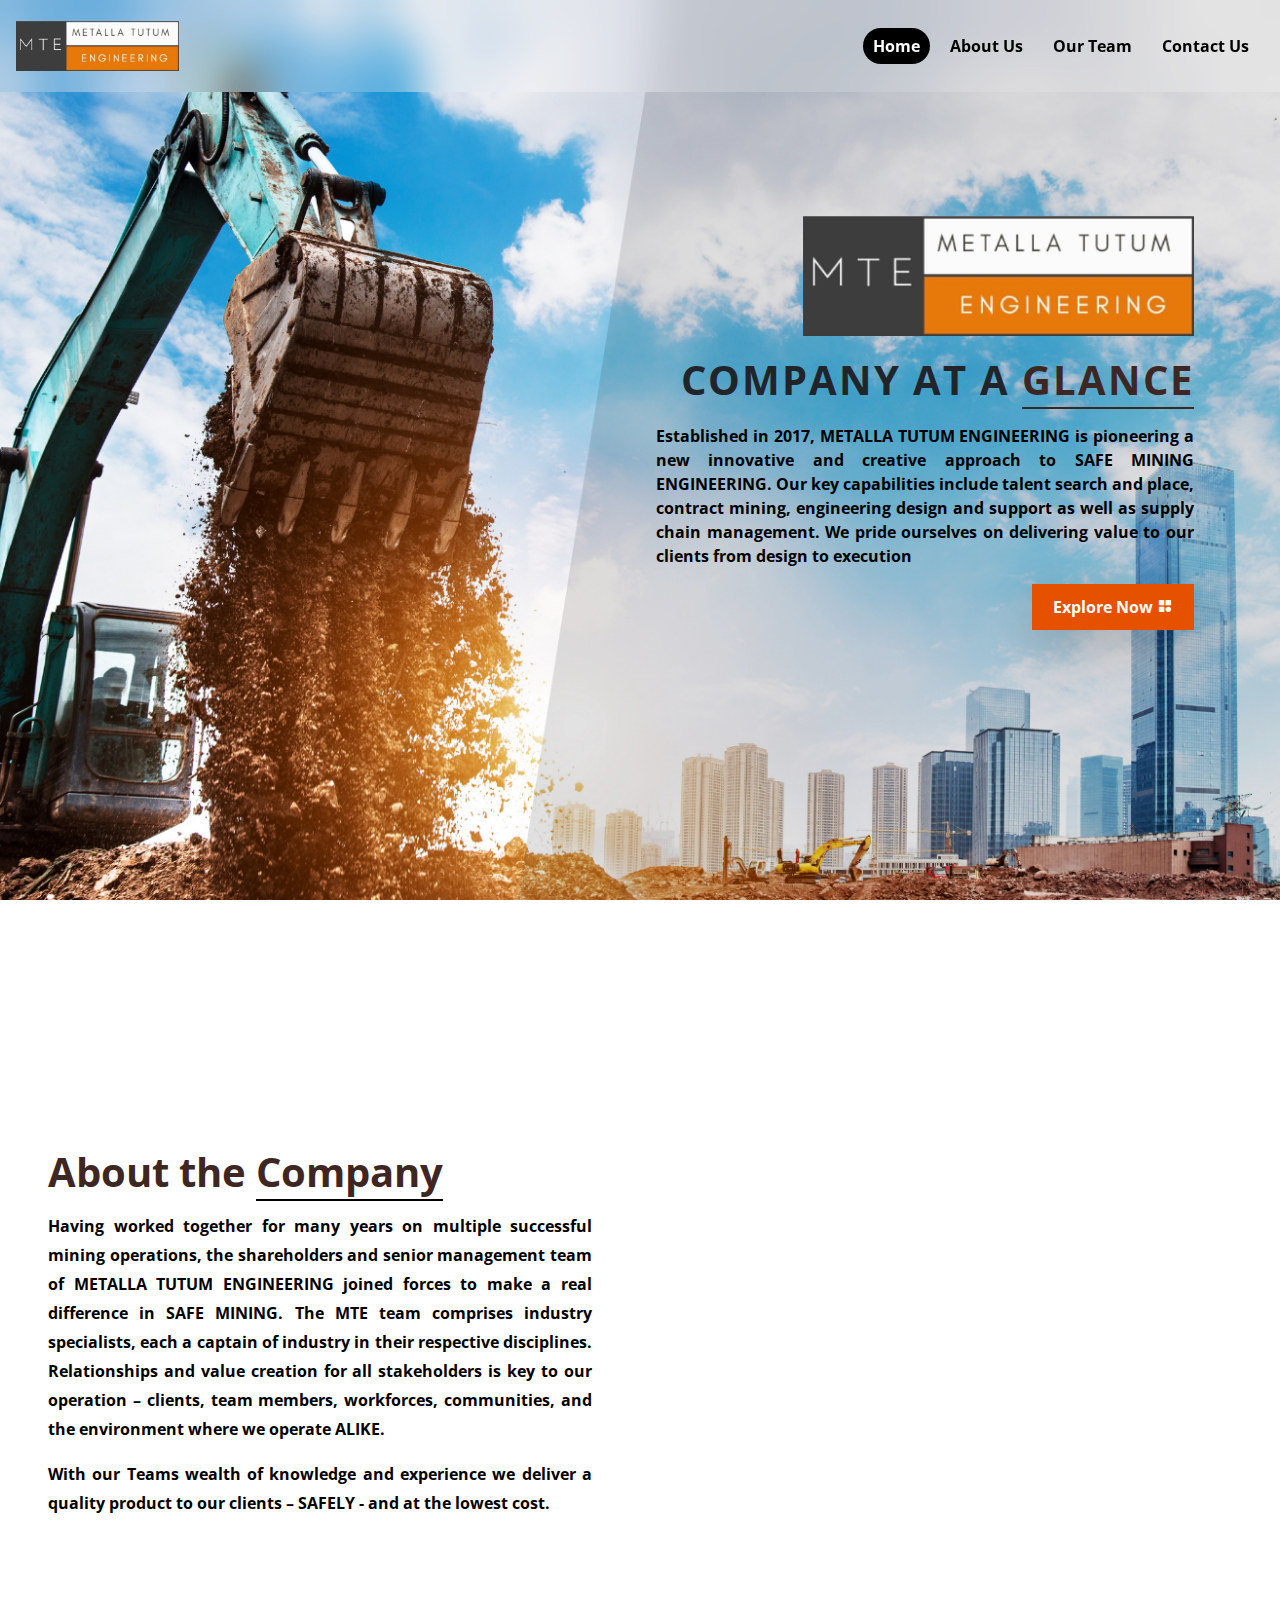
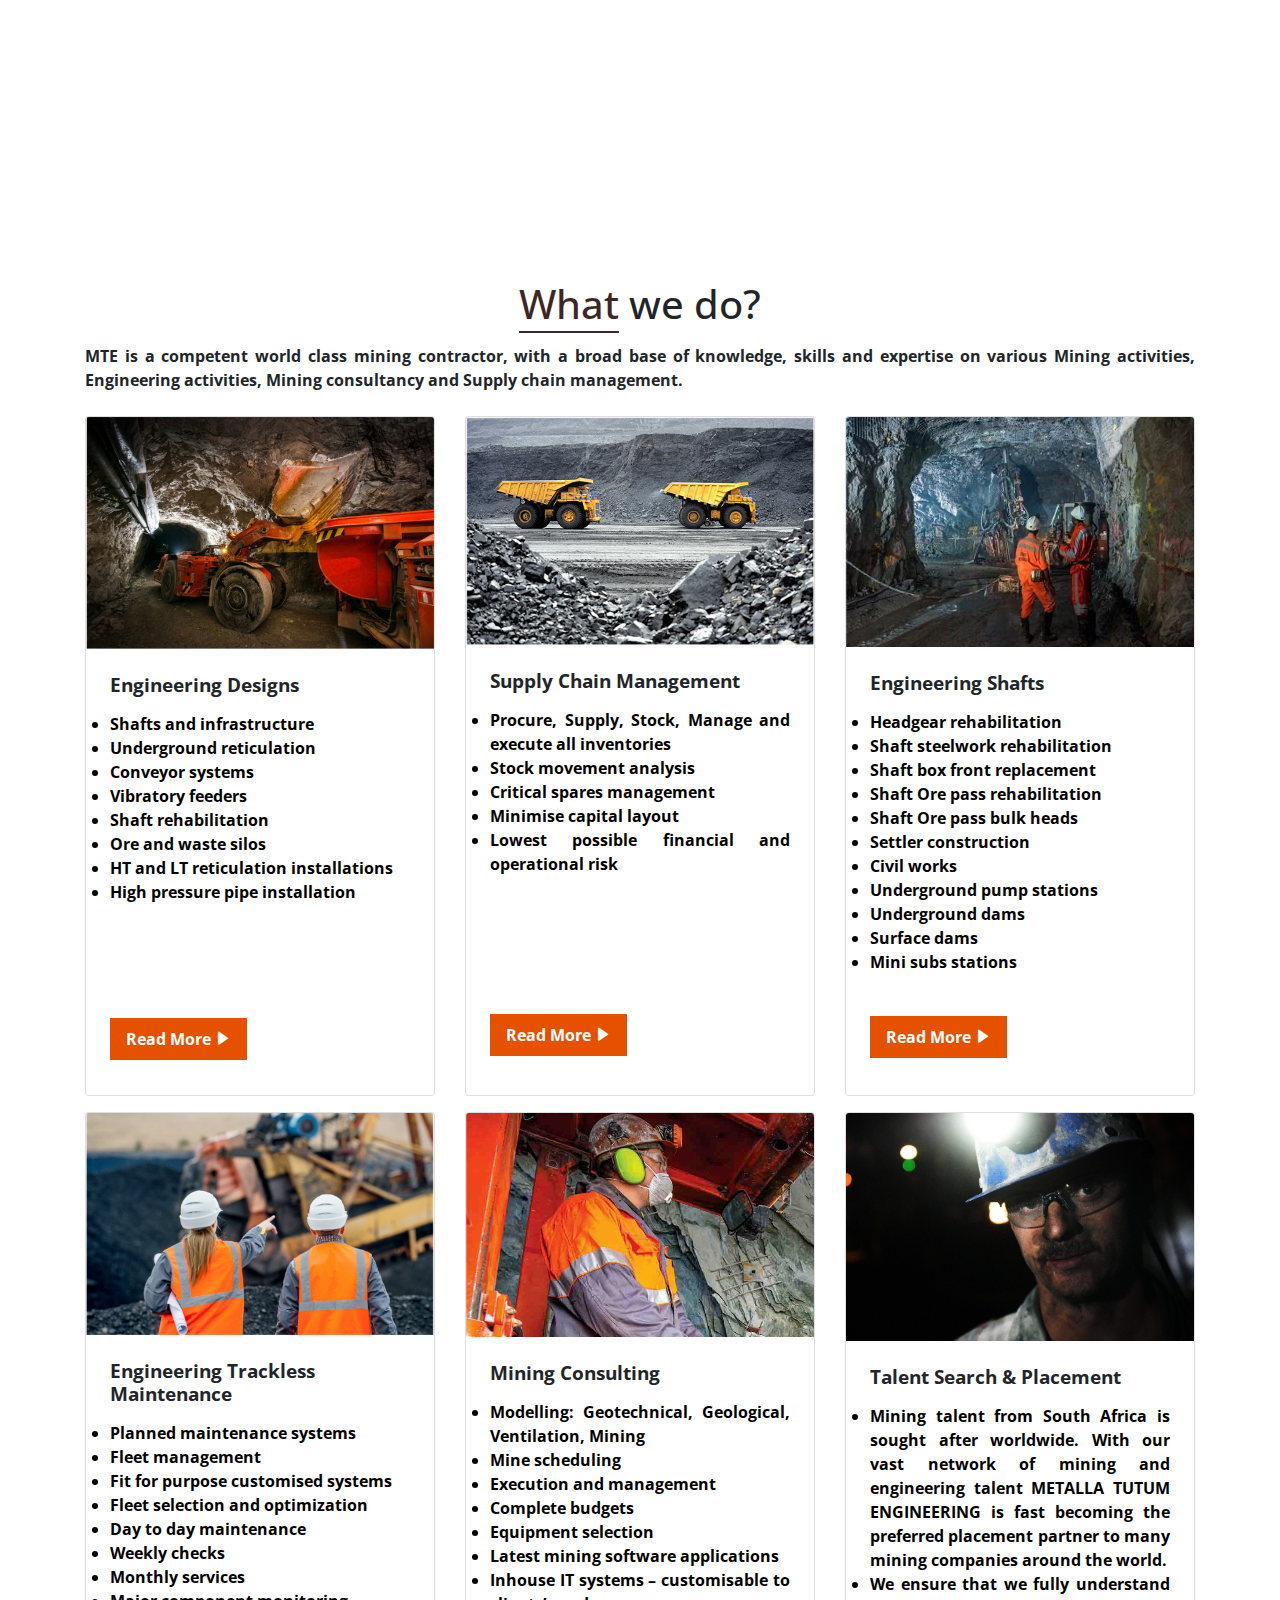
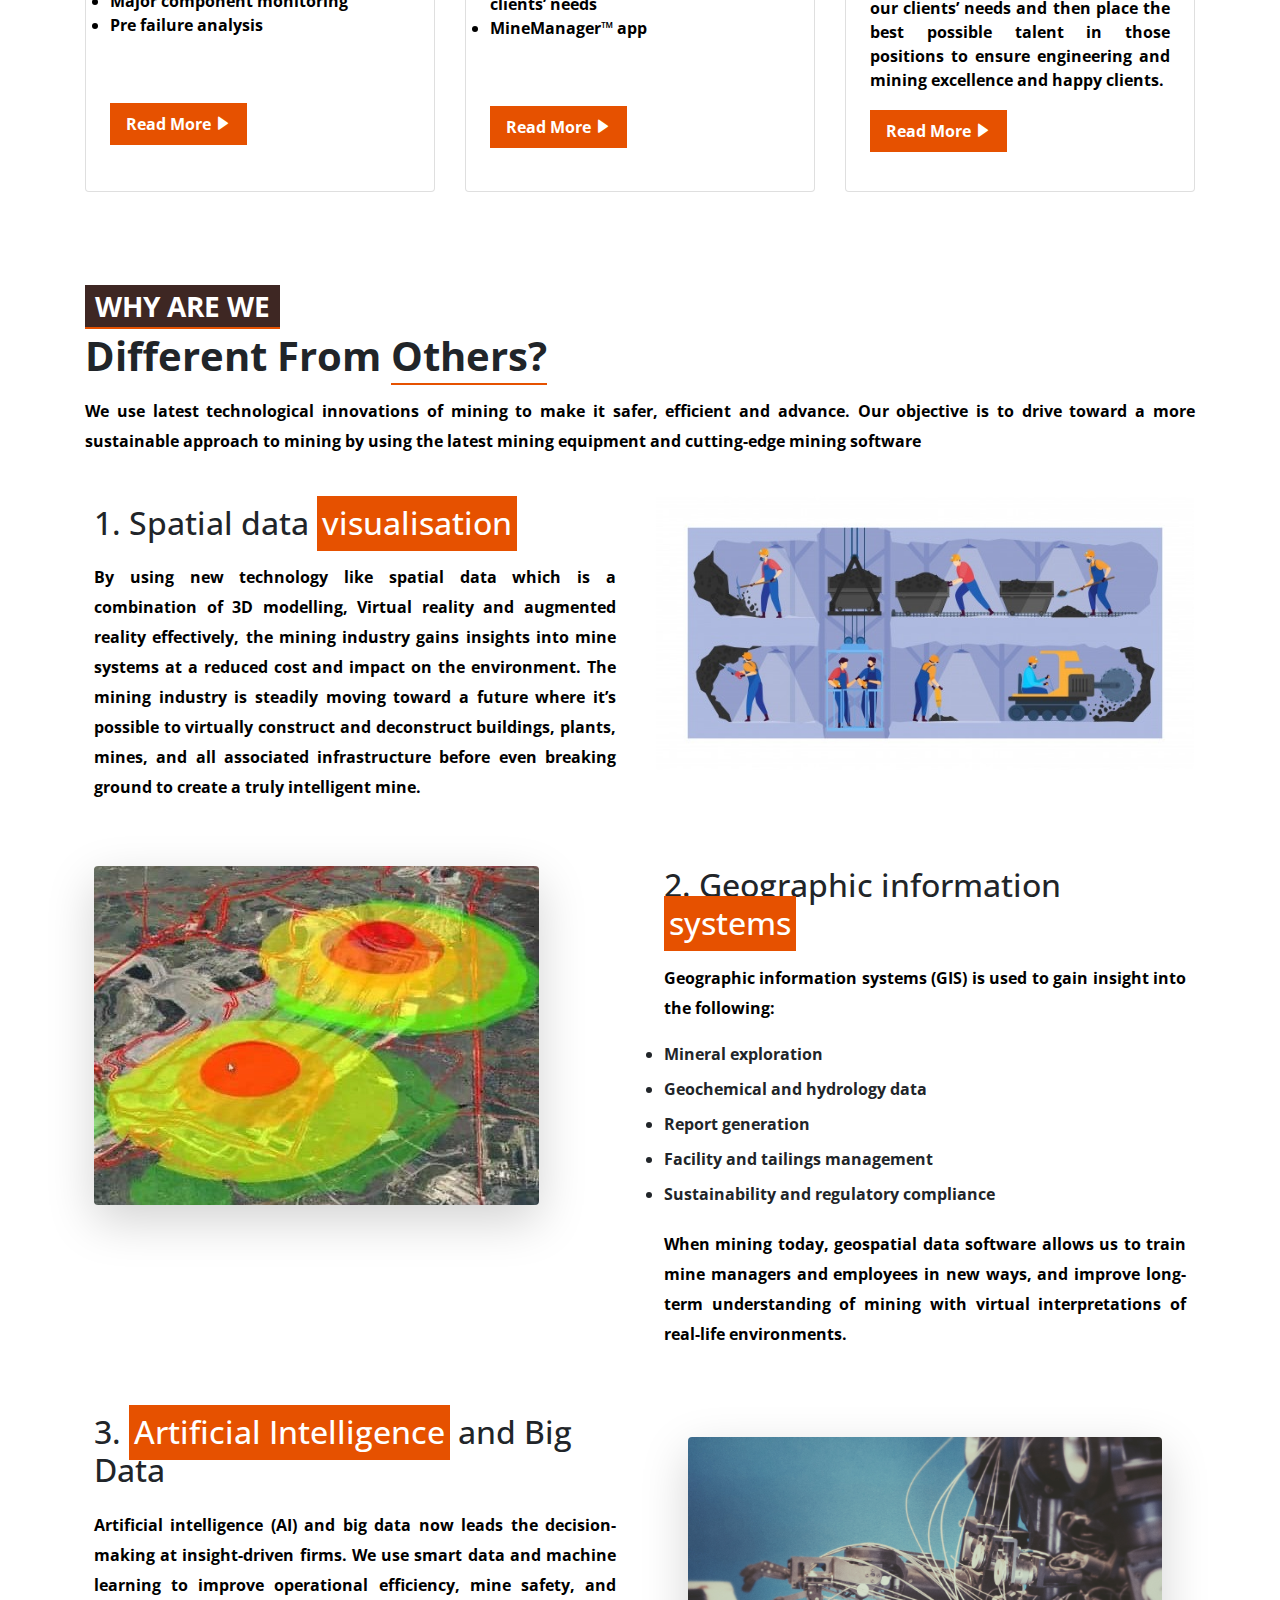
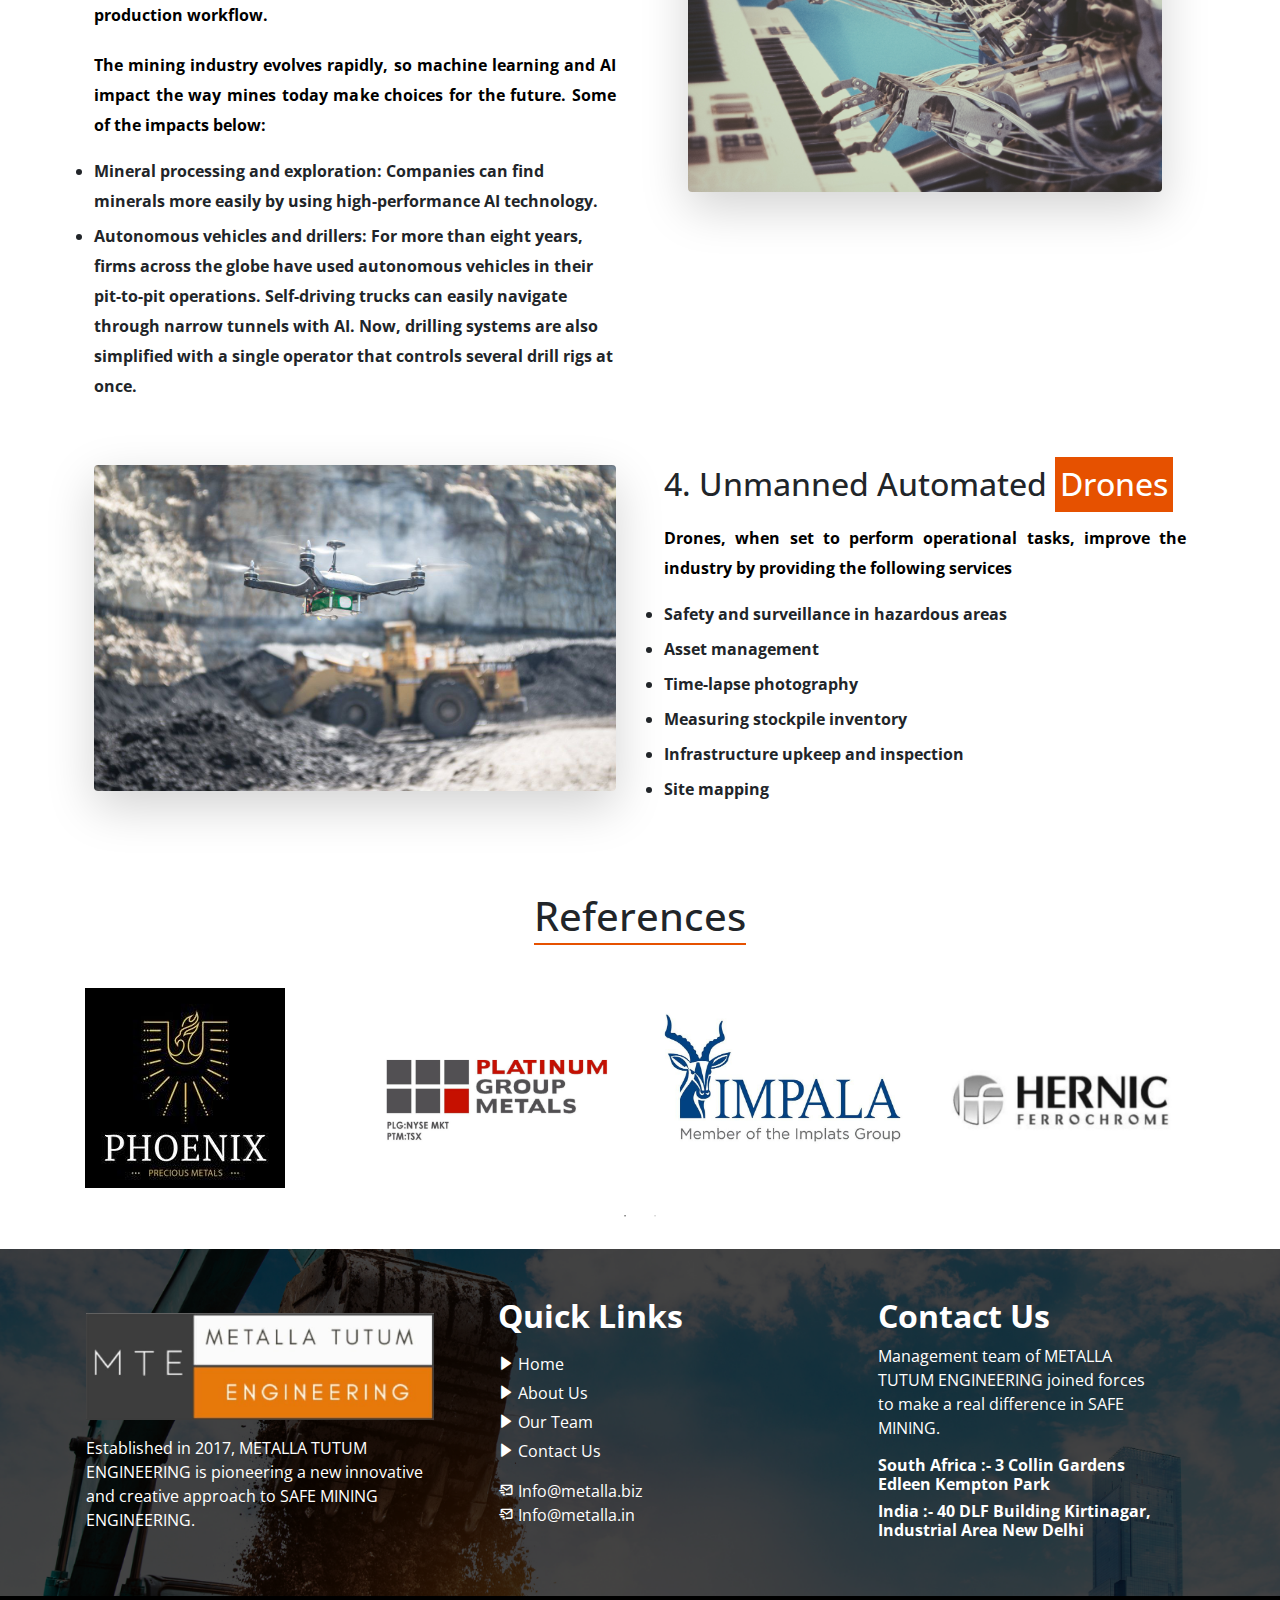
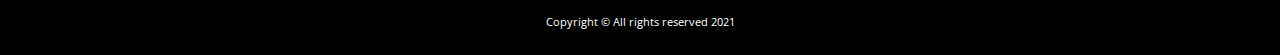
==== commit b66ca9b4: "check" ====
--- a/index.html
+++ b/index.html
@@ -206,7 +206,7 @@
                 </div>
                 <div class="col-lg-4">
                     <div class="card">
-                        <img src="assets/img/close-up-construction-site-excavator.jpg" class="card-img-top" alt="...">
+                        <img src="assets/img/AR-180329819.jpeg" class="card-img-top" alt="...">
                         <div class="card-body p-lg-4">
                             <h5 class="card-title">Talent Search & Placement
                             </h5>
@@ -250,7 +250,7 @@
                 </div>
                 <div class="col-lg-6 p-lg-3 text-center">
                    
-                    <img src="assets/img/wide-angle-shot-excavation-machines-lookout-jackerath-garzweiler-skywalk-germany.jpg" class="img-fluid rounded shadow-lg">
+                    <img src="assets/img/people-work-mine-industry-illustration-cartoon-miner-characters-working-underground-tunnels-mining-business-background_169479-652.jpeg" class="img-fluid rounded ">
                  
                 </div>
             </div>
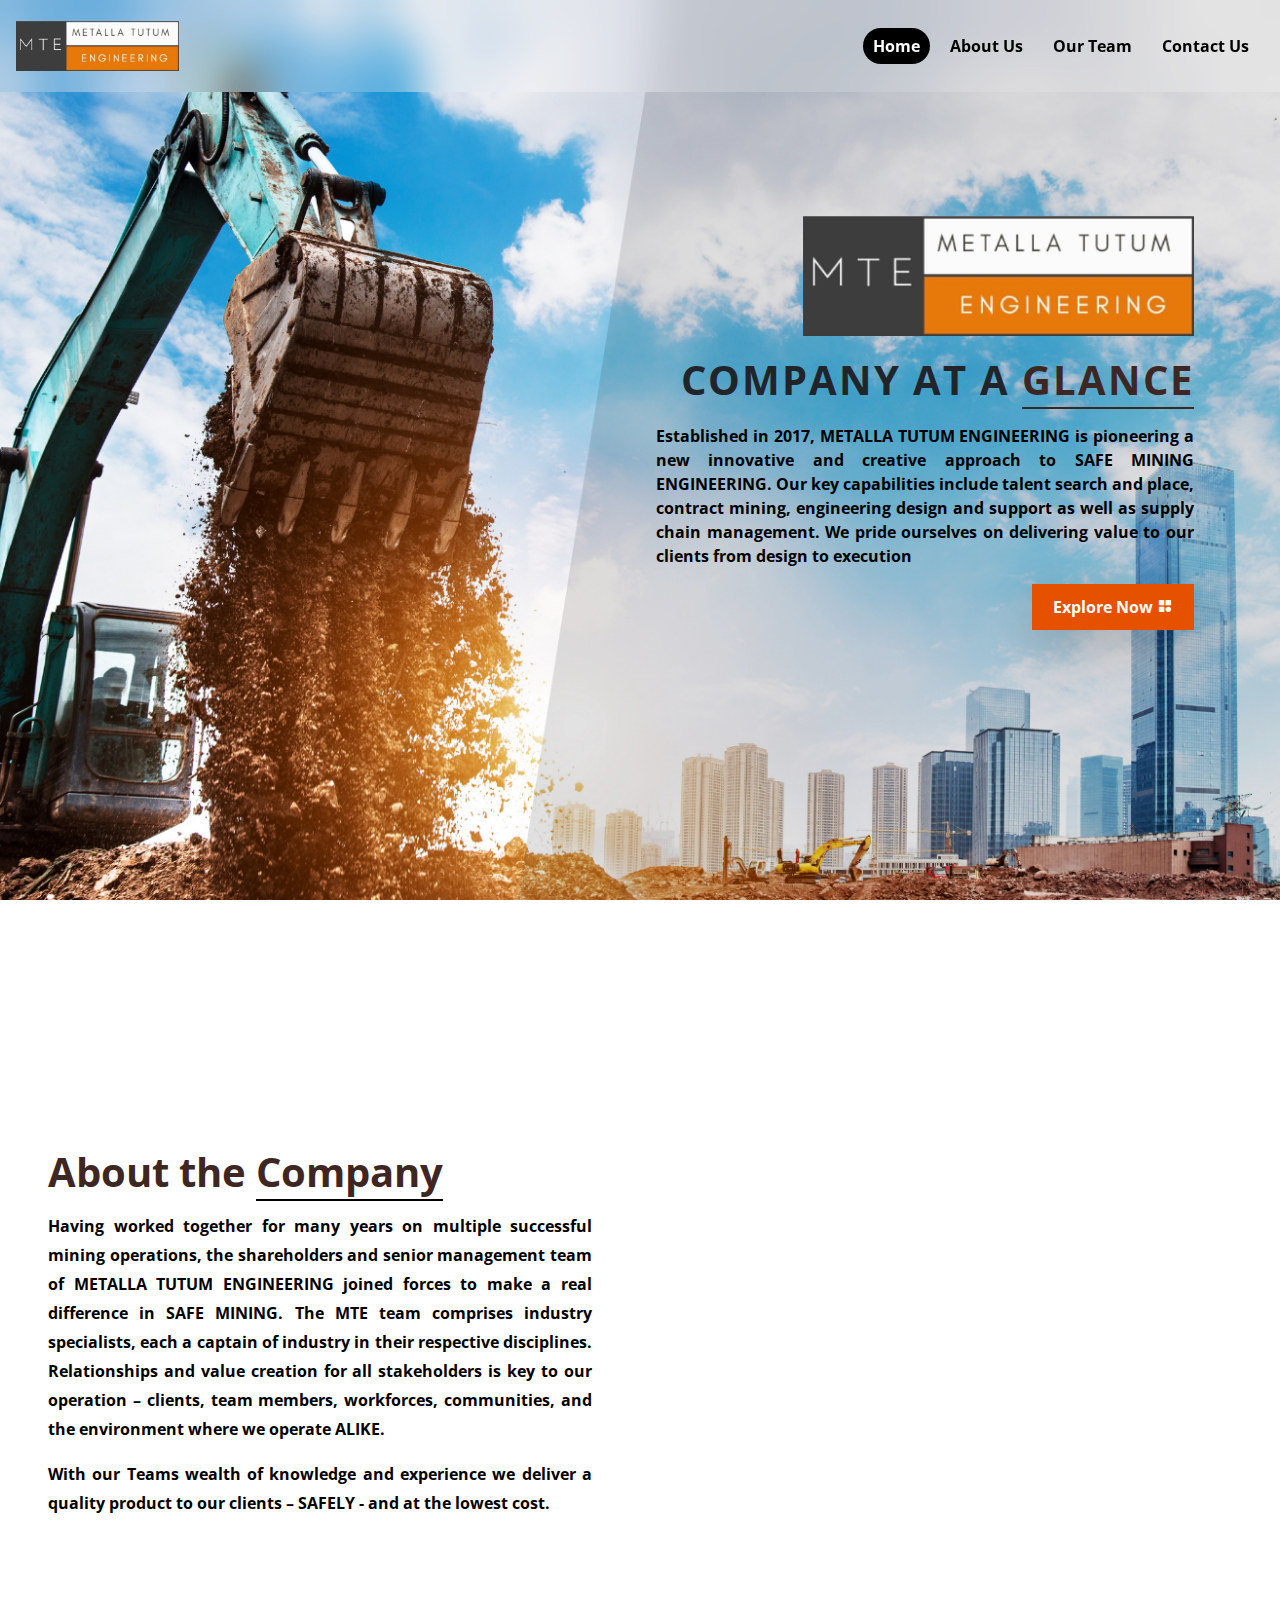
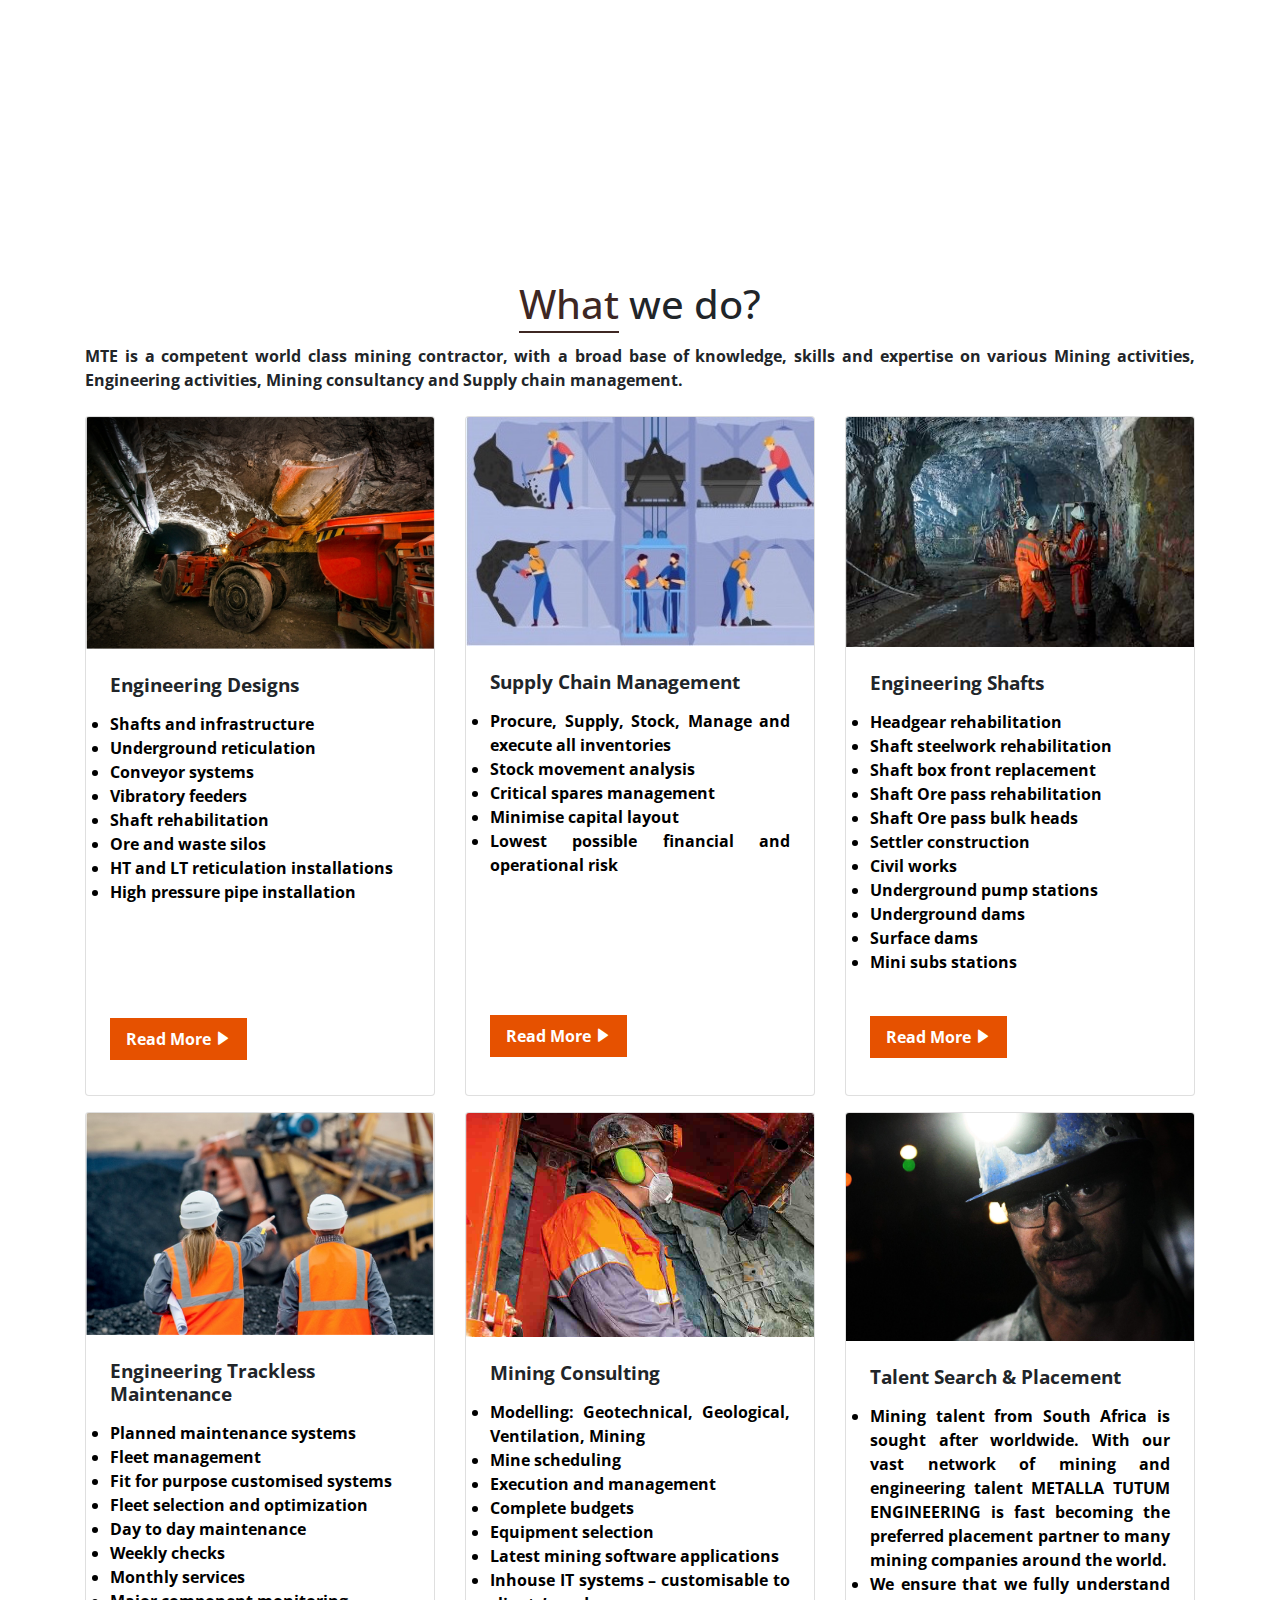
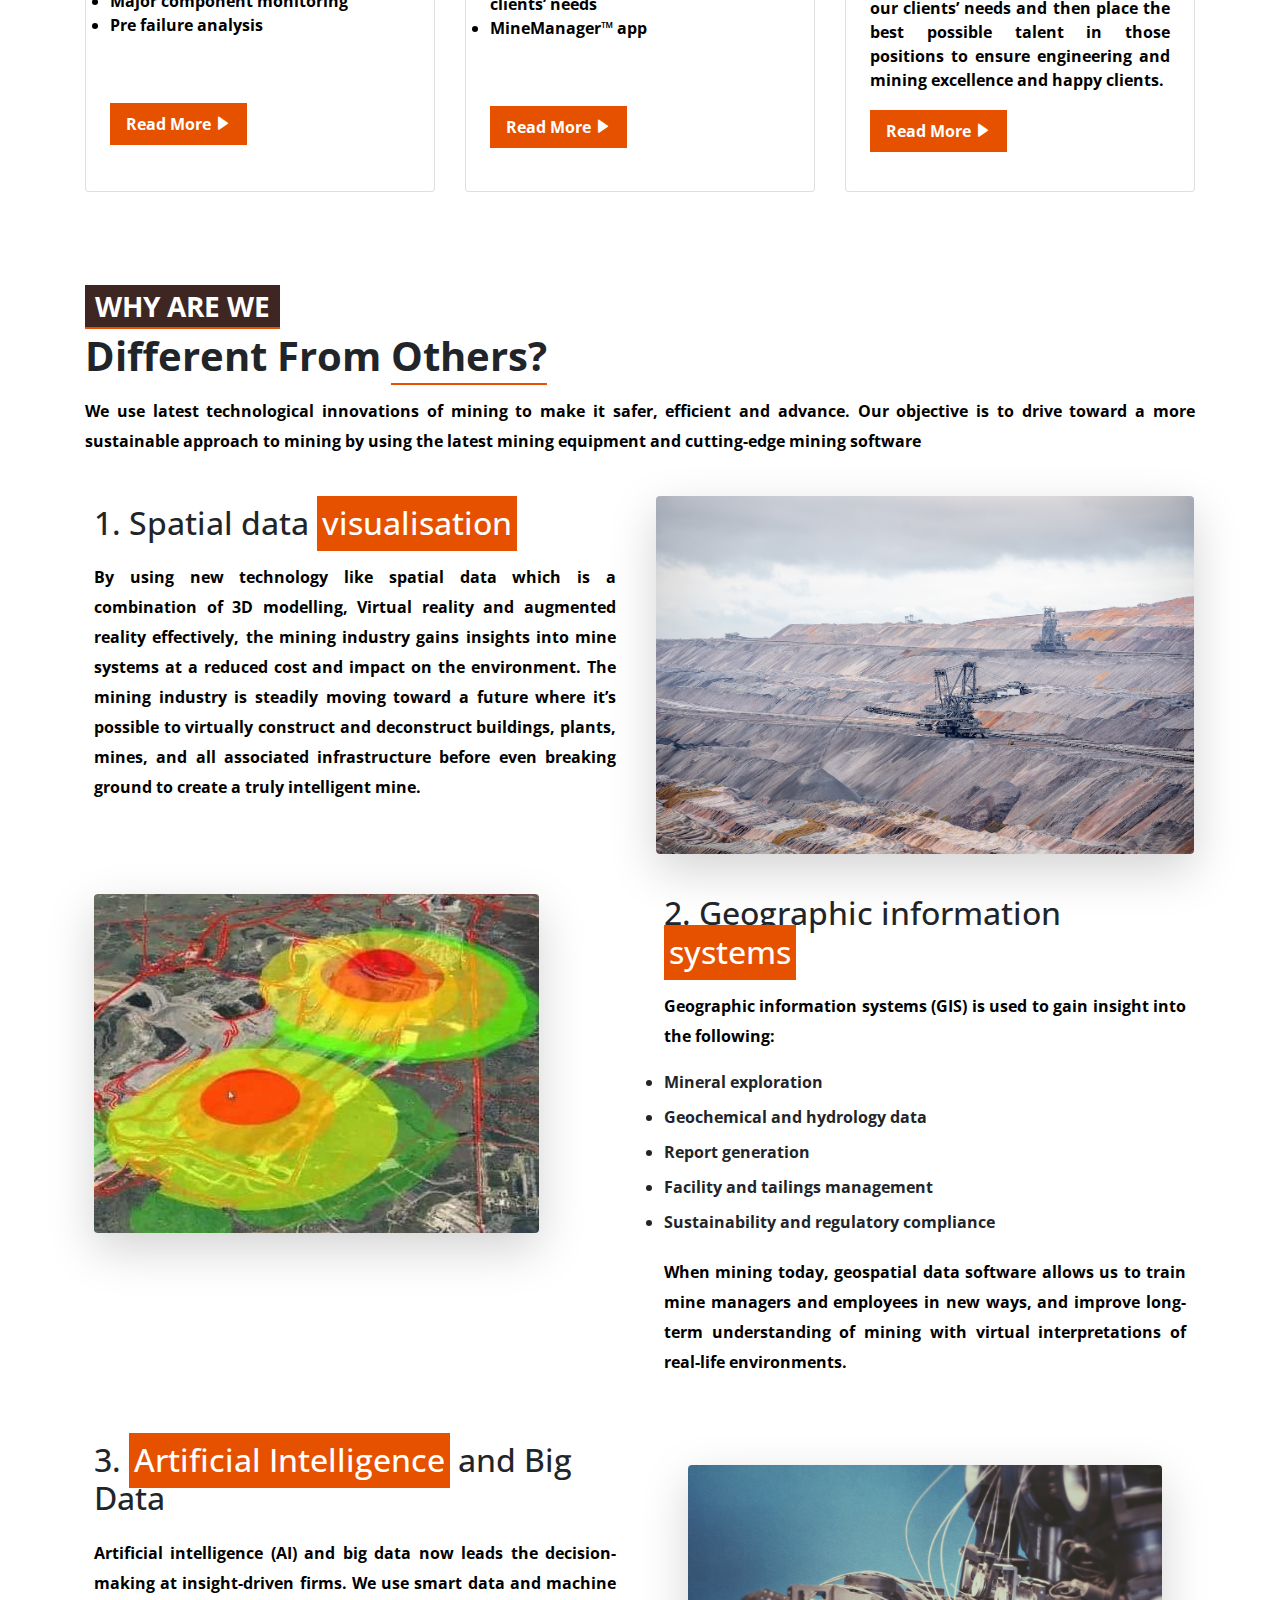
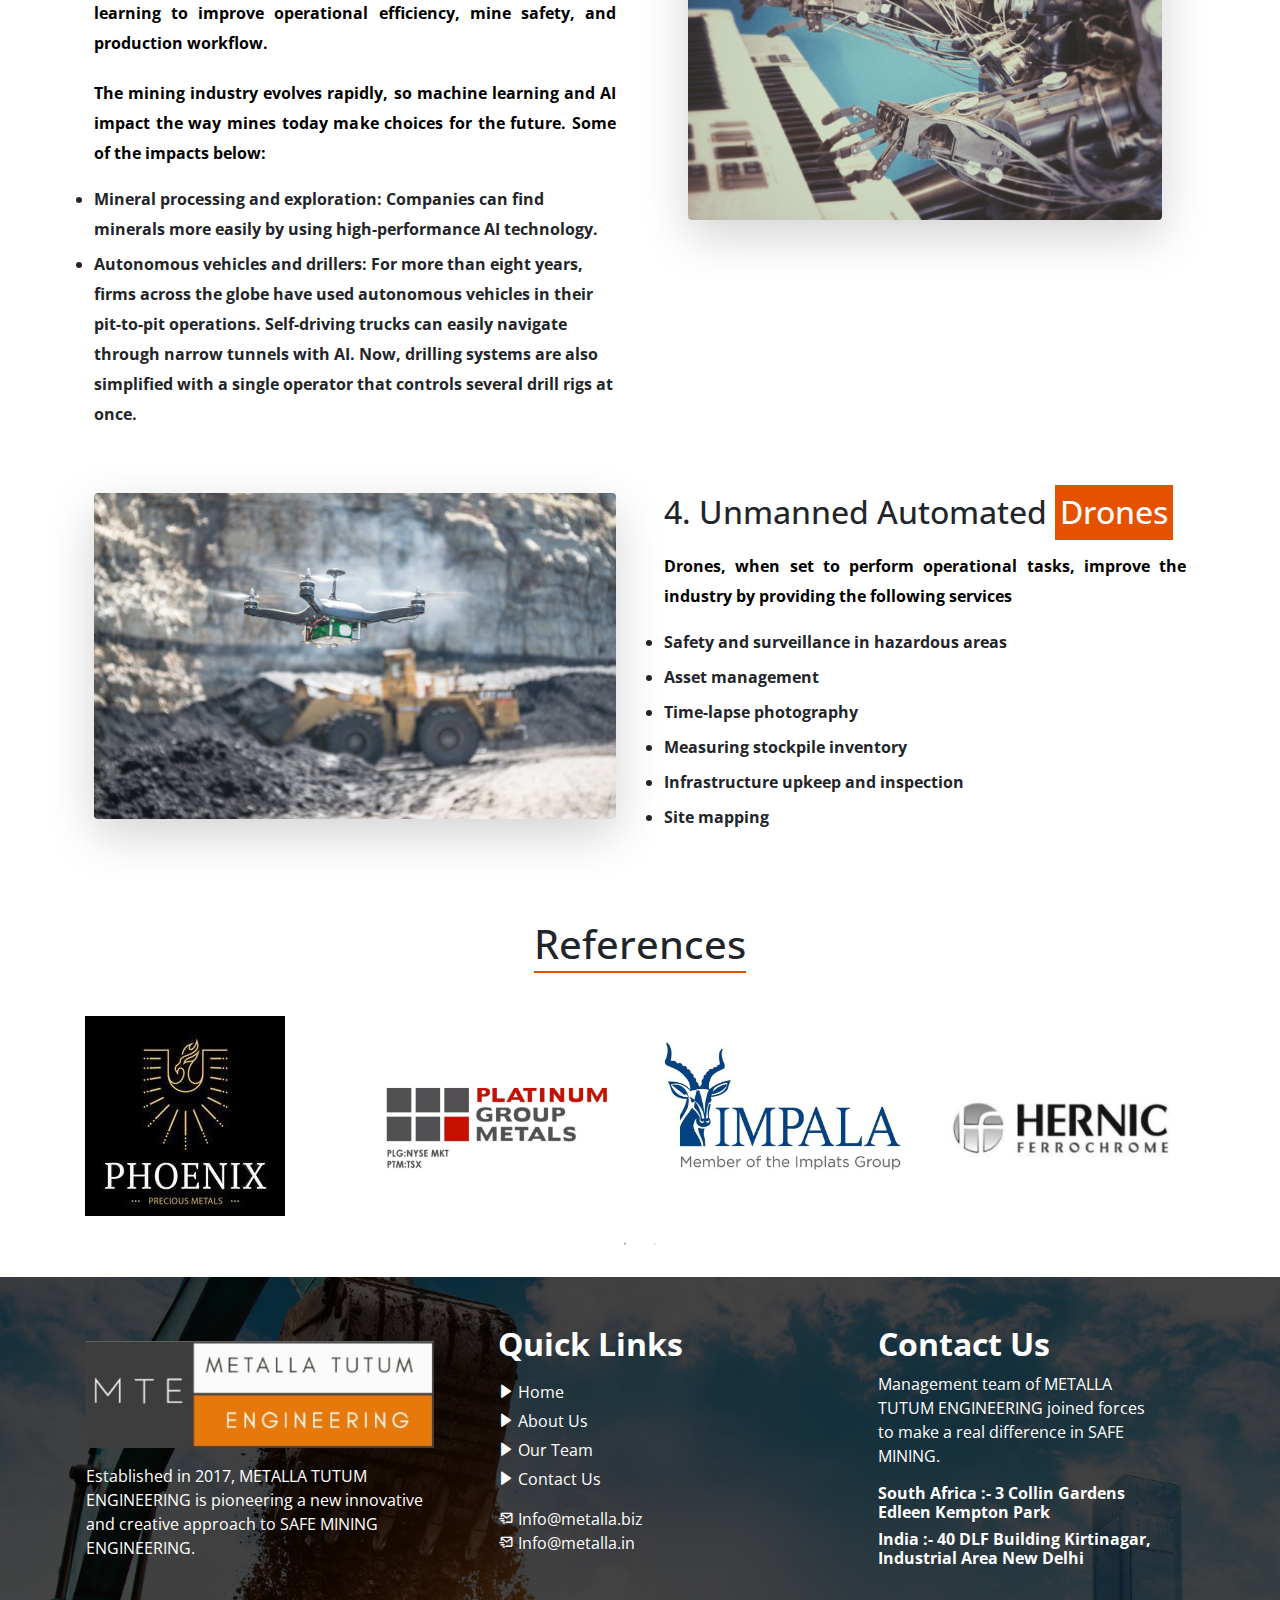
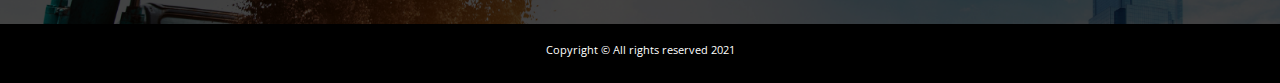
==== commit ed6de6f3: "cjheckl" ====
--- a/index.html
+++ b/index.html
@@ -110,7 +110,7 @@
                 </div>
                 <div class="col-lg-4">
                     <div class="card">
-                        <img src="assets/img/Picture 2.png" class="card-img-top" alt="...">
+                        <img src="assets/img/people-work-mine-industry-illustration-cartoon-miner-characters-working-underground-tunnels-mining-business-background_169479-652.jpeg" class="card-img-top" alt="...">
                         <div class="card-body p-lg-4">
                             <h5 class="card-title">Supply Chain Management</h5>
                             <p class="card-text">
@@ -250,7 +250,7 @@
                 </div>
                 <div class="col-lg-6 p-lg-3 text-center">
                    
-                    <img src="assets/img/people-work-mine-industry-illustration-cartoon-miner-characters-working-underground-tunnels-mining-business-background_169479-652.jpeg" class="img-fluid rounded ">
+                    <img src="assets/img/wide-angle-shot-excavation-machines-lookout-jackerath-garzweiler-skywalk-germany.jpg" class="img-fluid rounded shadow-lg">
                  
                 </div>
             </div>
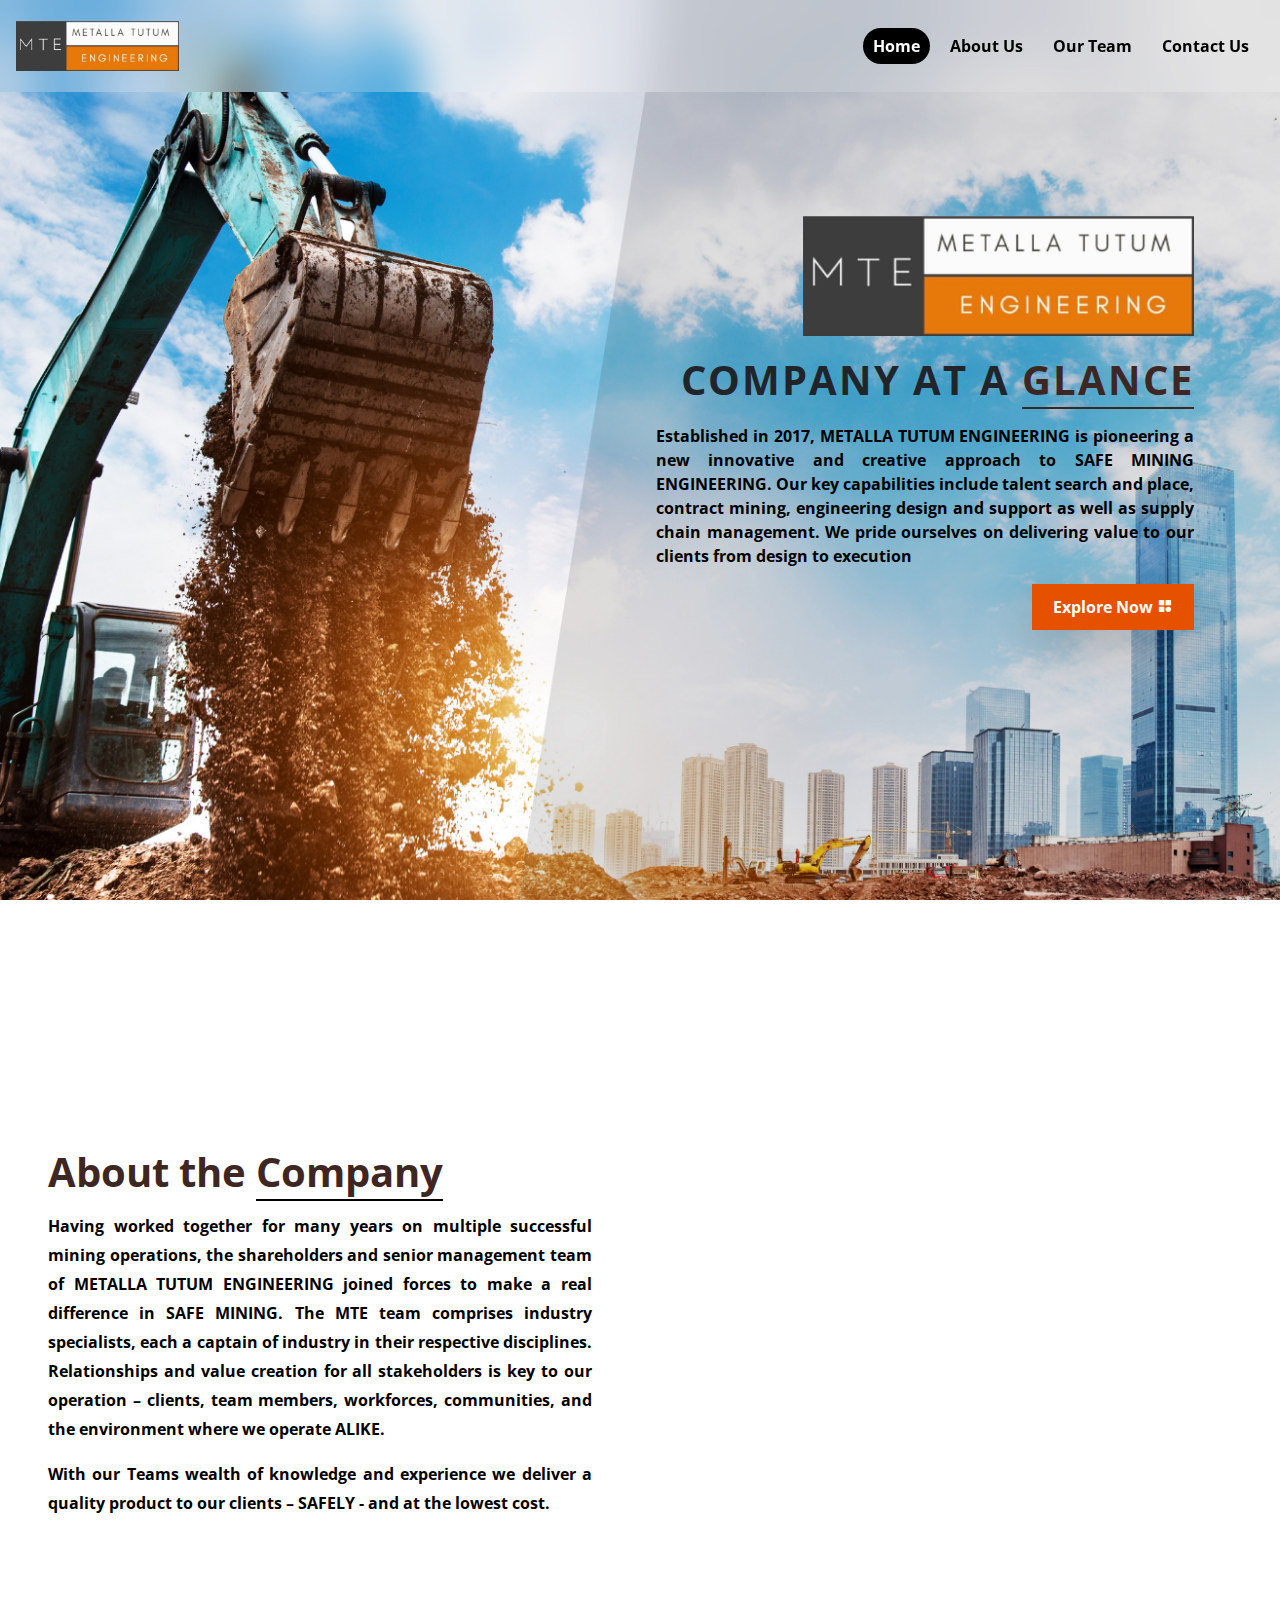
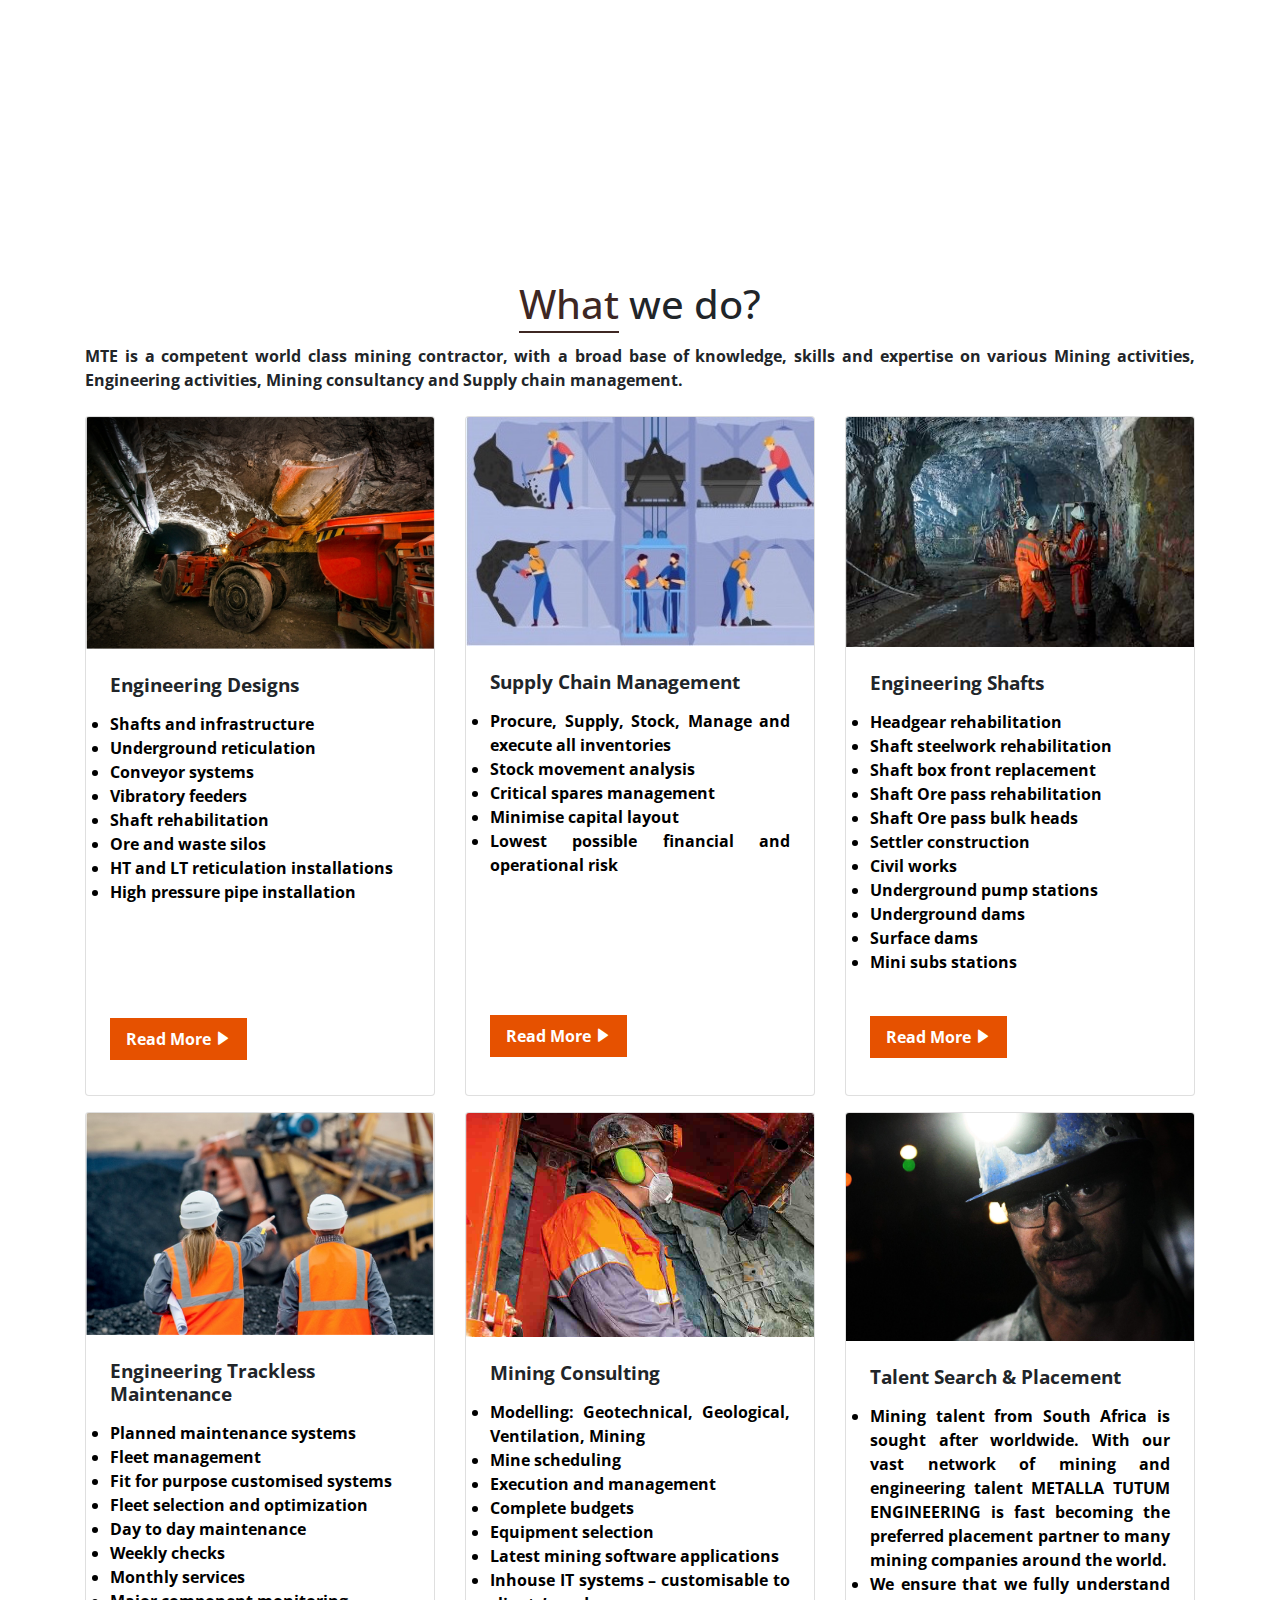
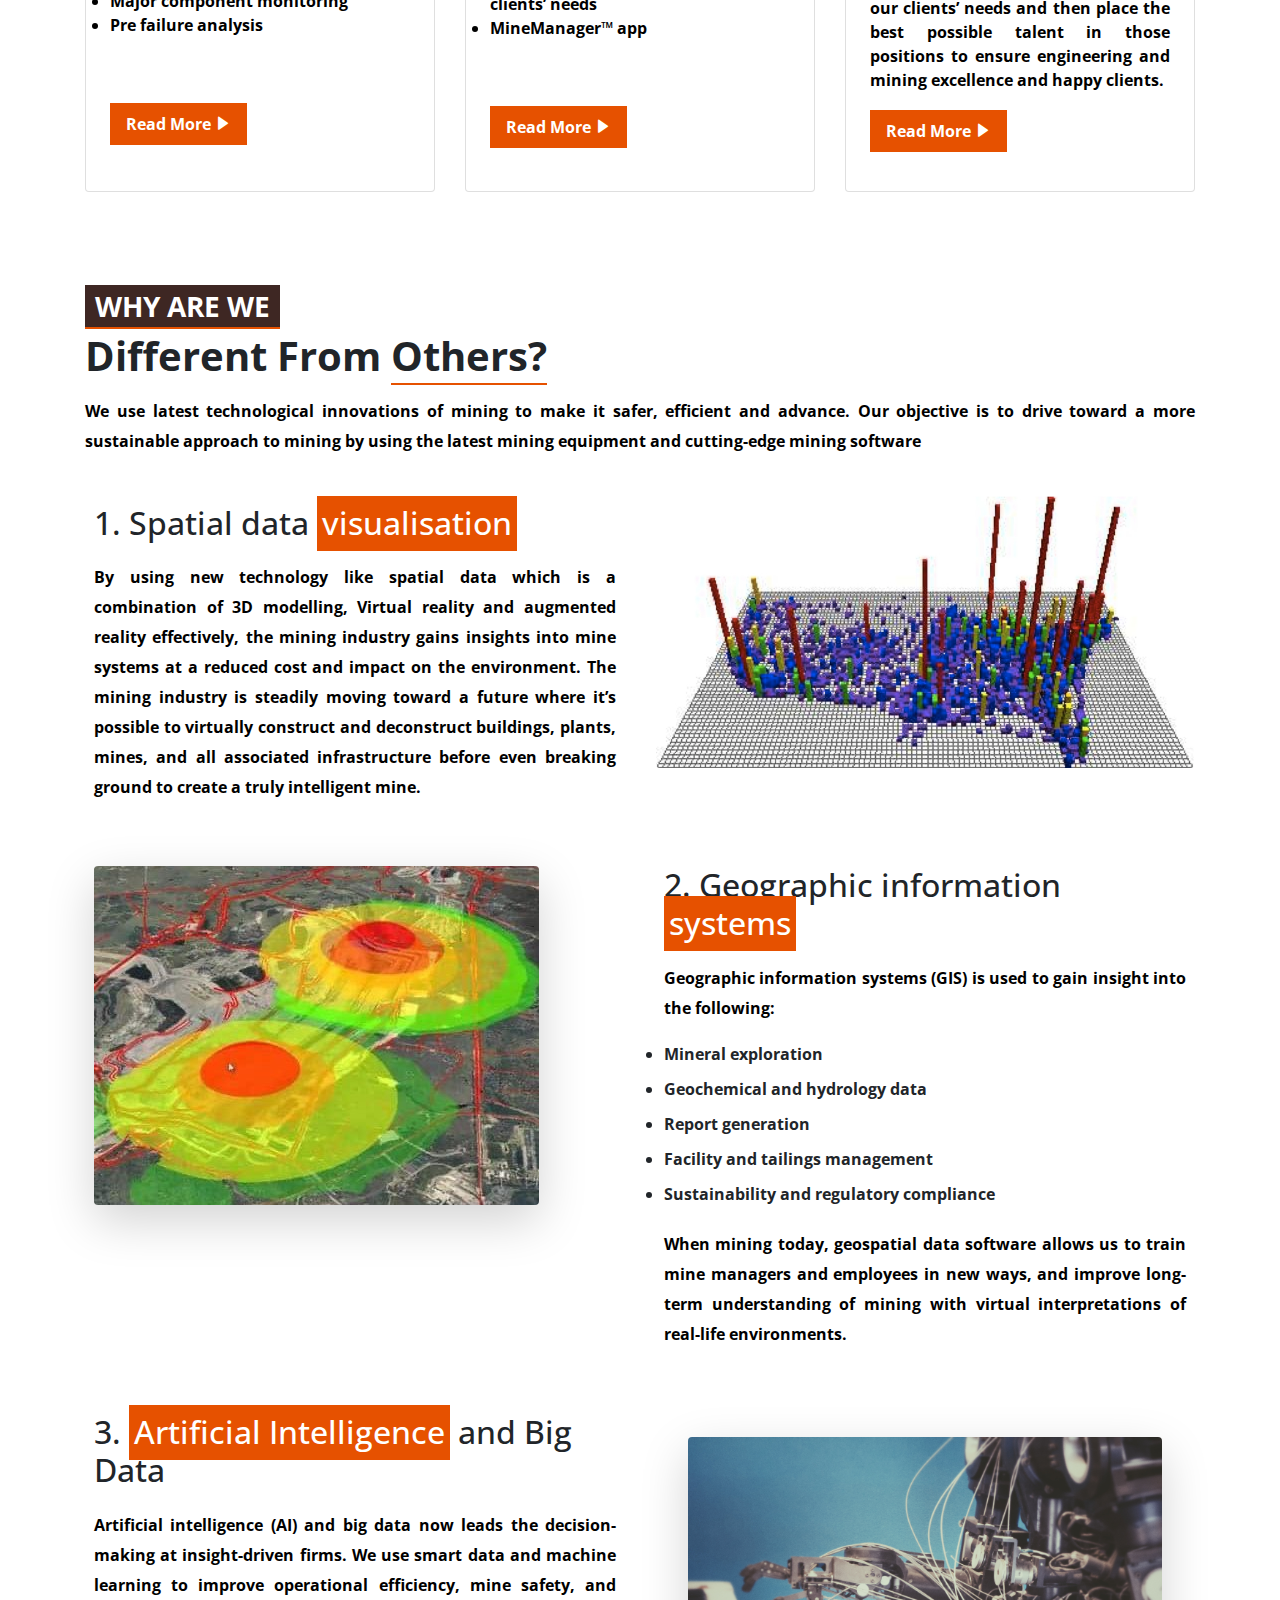
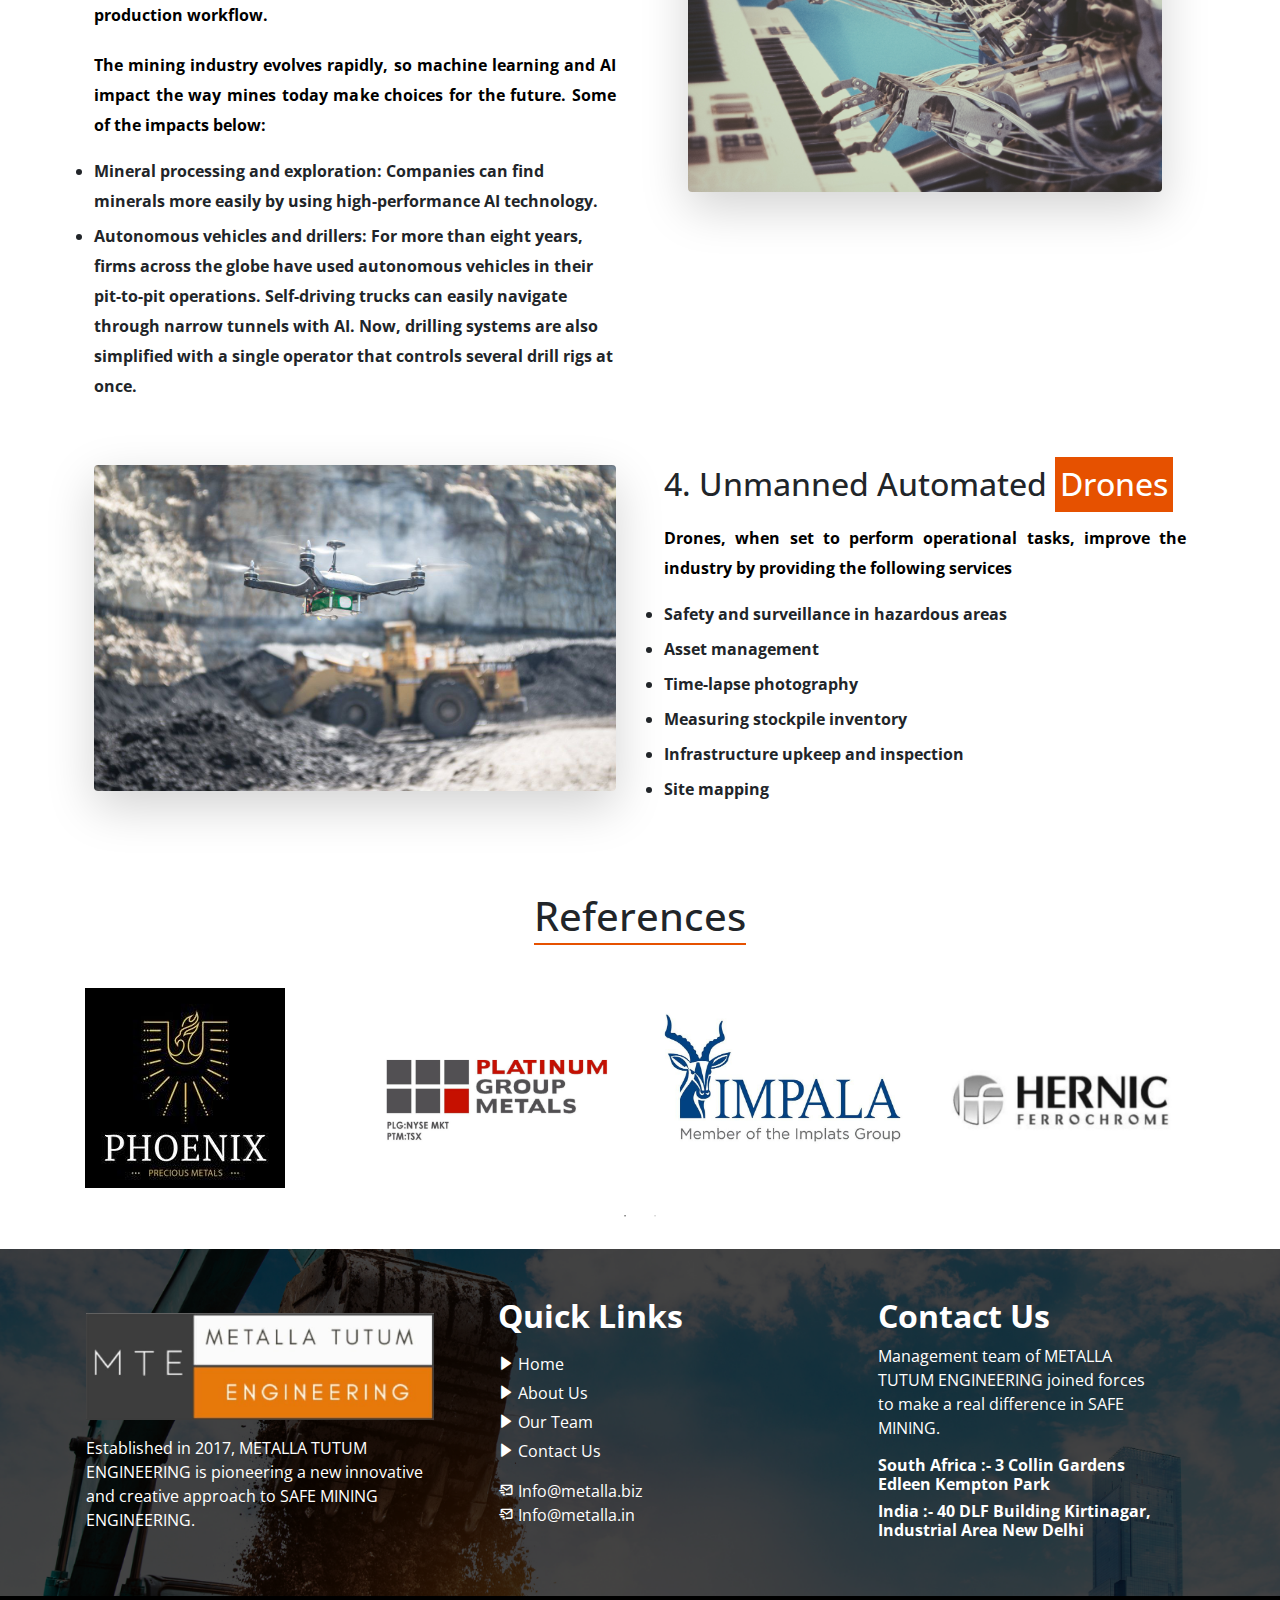
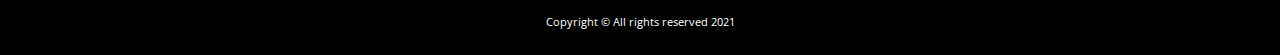
==== commit 5af940f3: "check images" ====
--- a/index.html
+++ b/index.html
@@ -250,7 +250,7 @@
                 </div>
                 <div class="col-lg-6 p-lg-3 text-center">
                    
-                    <img src="assets/img/wide-angle-shot-excavation-machines-lookout-jackerath-garzweiler-skywalk-germany.jpg" class="img-fluid rounded shadow-lg">
+                    <img src="assets/img/Figure_5_4.jpeg" class="img-fluid rounded ">
                  
                 </div>
             </div>
